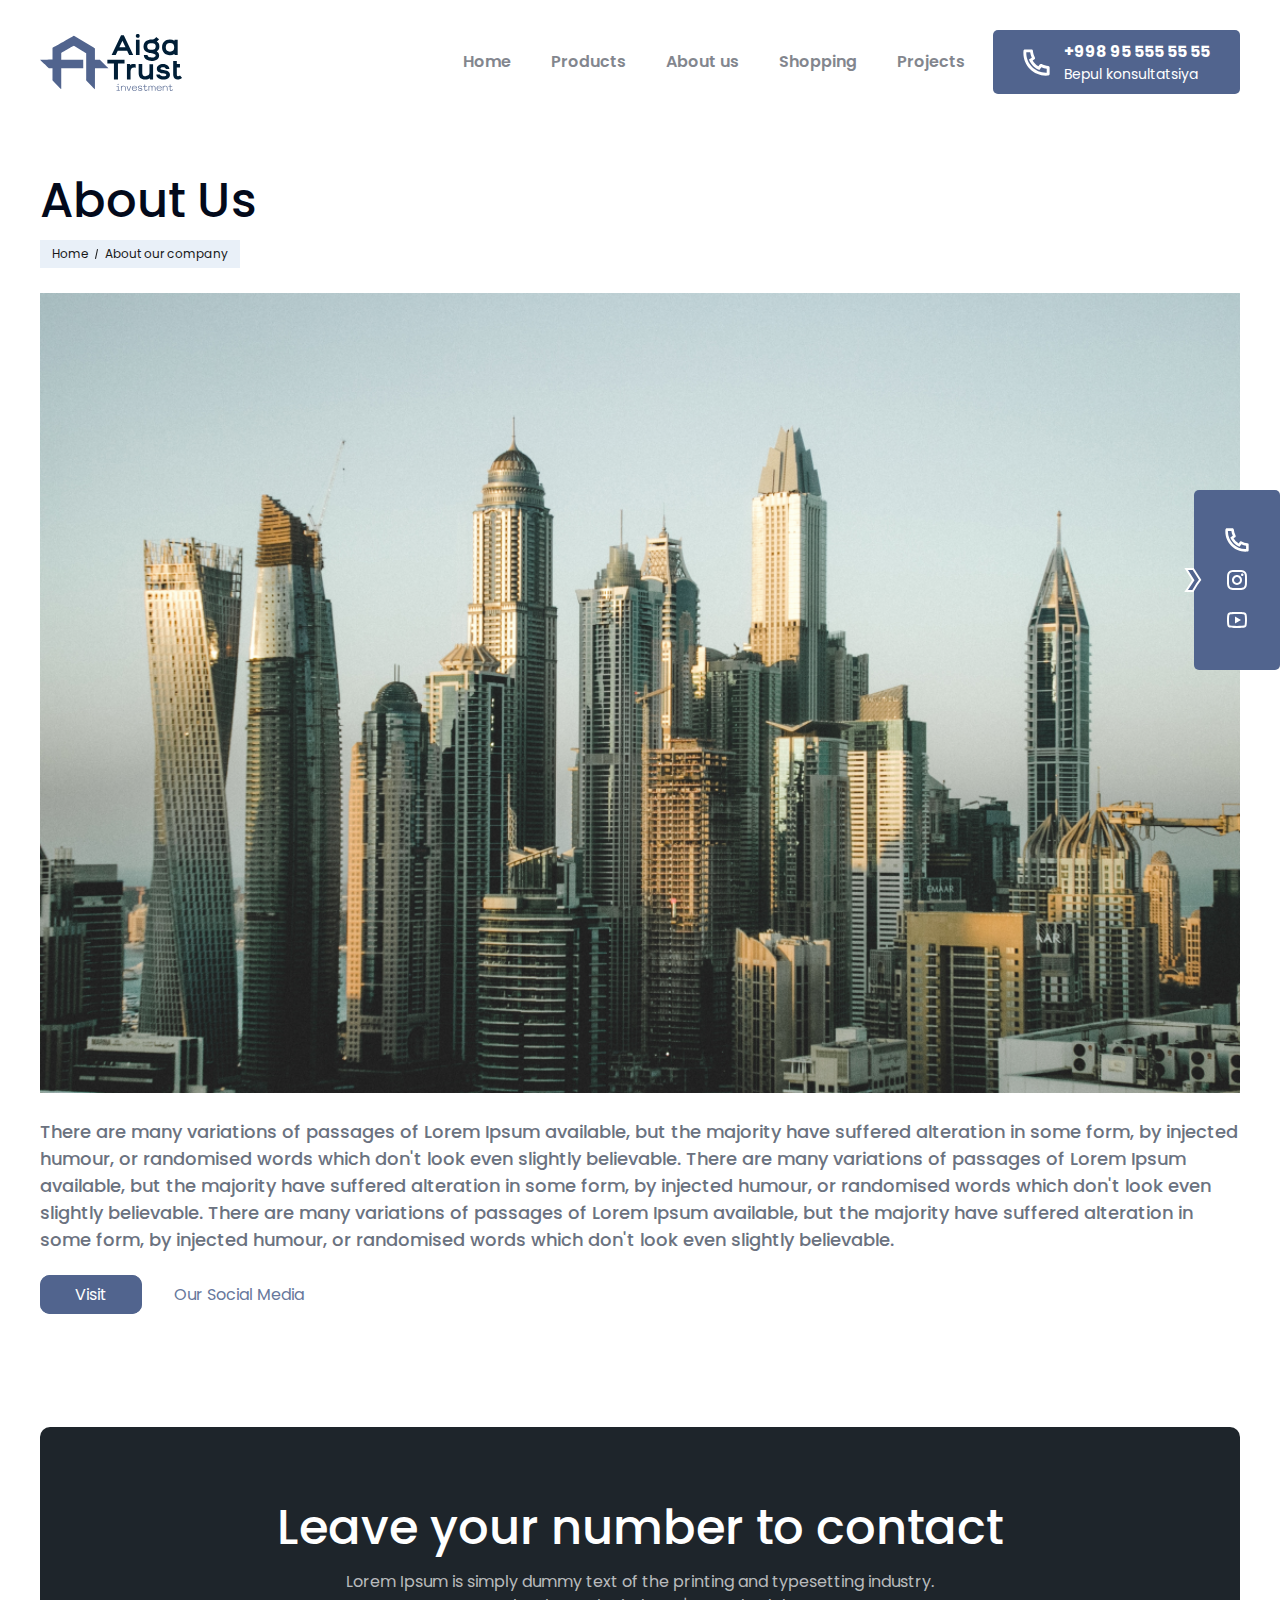
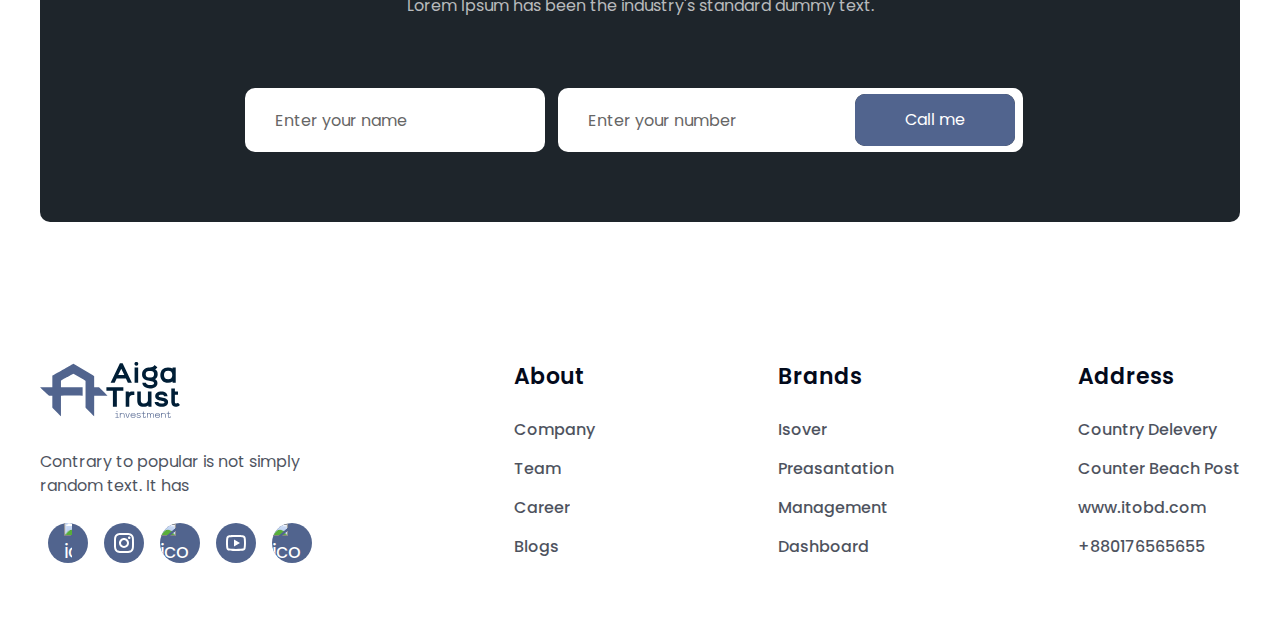
==== about.html @ db8c347b "Added" ====
<!DOCTYPE html>
<html lang="en">

<head>
    <meta charset="UTF-8">
    <meta http-equiv="X-UA-Compatible" content="IE=edge" />
    <meta name="viewport" content="width=device-width, initial-scale=1.0" />
    <title>Aiga Trust</title>

    <link rel="stylesheet" href="../assets/css/uikit.min.css" />
    <link rel="stylesheet" href="../assets/css/tailwind.css" />
    <link rel="stylesheet" href="../assets/css/custom.css">
    <link rel="icon" href="../assets/logo.svg">
    <link href="https://unpkg.com/aos@2.3.1/dist/aos.css" rel="stylesheet">
    <script src="https://cdn.tailwindcss.com"></script>


</head>

<body>

    <div class="bg-[#51648E] fixed right-0 top-[490px] rounded-[5px] z-[3] uk-visible@m">
        <div class="px-[15px] py-[30px] relative flex flex-col items-center justify-center group">
            <img src="../assets/images/icons/direction-right-arrow.svg"
                class="absolute left-[-10px] top-1/2 -translate-y-1/2 group-hover:left-0 duration-300" alt="">
            <a href="#modal-center"  class="icon icon-collapse flex items-center justify-center" uk-toggle >
                <img width="24px" src="../assets/images/icons/phone.svg" alt="">
            </a>
            <a href="#" class="icon icon-collapse flex items-center justify-center">
                <img width="24px" src="../assets/images/icons/instagram.svg" alt="">
            </a>
            <a href="#" class="icon icon-collapse flex items-center justify-center">
                <img width="24px" src="../assets/images/icons/youtube.svg" alt="">
            </a>
        </div>
    </div>

    <div id="modal-center" class="uk-flex-top " uk-modal>
        <div class="uk-modal-dialog uk-modal-body uk-margin-auto-vertical rounded p-[80px]">
    
            <button class="uk-modal-close-default" type="button" uk-close></button>
            <div class="flex flex-col items-center w-full">
             <h3 class="text-[#333333] text-[24px] font-[700]">Raqamingizni qoldiring!</h3>
             <form>
                <input class="uk-input w-full rounded my-6 outline-[#51648E] uk-form-width-medium  h-[55px]" type="text" placeholder="Enter your name">
                <input class="uk-input w-full rounded my-6 outline-[#51648E] uk-form-width-medium h-[55px]" type="number" placeholder="+998 99 500 00 00">
                <button class="uk-button uk-button-default w-full bg-[#51648E] text-[#fff] rounded py-2 text-[22px]">OK</button>
            </form>       
            </div>
        </div>
    </div>

    <div id="header"
        uk-sticky="show-on-up: true; animation: uk-animation-slide-top; sel-target: .header; cls-active: uk-navbar-sticky bg-[#fff] border-b-2 border-[#51648E] border-opacity-[0.22]; cls-inactive: uk-navbar-transparent z-[9]; top: 200;"
        class="navbar uk-sticky">
        <header class="header absolute top-0 left-0 w-full uk-navbar-transparent z-[9]"
            uk-scrollspy="target: .animLeft; cls: uk-animation-slide-left; delay: 100; repeat: true">

            <div class="uk-container">
                <nav class="uk-flex uk-flex-between uk-flex-middle py-[30px]">
                    <div class="uk-navbar-left uk-padding-remove-left flex items-center space-x-[170px]">
                        <a href="index.html">
                            <img class="uk-animation-fade w-[100px] sm:w-auto" src="../assets/images/icons/logo.svg"
                                alt="Logo">
                        </a>
                    </div>

                    <div class="uk-navbar-right">
                        <div class="uk-visible@l uk-margin-remove-top flex items-center space-x-[28px]">
                            <ul class="uk-flex-middle uk-grid list" uk-grid>
                                <li class="animLeft">
                                    <a href="index.html" class="">
                                        Home
                                    </a>
                                </li>
                                <li class="animLeft">
                                    <a href="product.html" class="">
                                        Products
                                    </a>
                                </li>
                                <li class="animLeft">
                                    <a href="about.html" class="">
                                        About us
                                    </a>
                                </li>
                                <li class="animLeft">
                                    <a href="shopping.html" class="">
                                        Shopping
                                    </a>
                                </li>
                                <li class="animLeft">
                                    <a href="brands.html" class="">
                                        Projects
                                    </a>
                                </li>
                            </ul>
                            <div class="inline-block text-[#fff]"
                                uk-scrollspy="cls: uk-animation-slide-right; delay: 100; repeat: true">
                                <a href="tel:+998955555555"
                                    class="bg-[#51648E] rounded-[5px] py-[10px] px-[30px] animBtnTop text-[#fff]">
                                    <div class="flex items-center relative z-[3] space-x-[14px]">
                                        <img src="../assets/images/icons/phone.svg" alt="phone">
                                        <div class="flex flex-col">
                                            <span class="font-[700]">+998 95 555 55 55
                                            </span>
                                            <span class="text-sm">Bepul konsultatsiya </span>
                                        </div>
                                    </div>
                                </a>
                            </div>
                        </div>

                        <div class="uk-hidden@l">
                            <div class="text-[#1d1d1b]">
                                <a href="javascript:void(0);" uk-toggle="target: #offcanvas-flip"
                                    class="text-[#1d1d1b] hover-link" aria-expanded="false">
                                    <ul class="uk-flex uk-flex-column space-y-[3px] items-end">
                                        <li>
                                            <hr class="border-none w-[30px] h-[3px] bg-[#030A1B] rounded-[6px]">
                                        </li>
                                        <li>
                                            <hr class="border-none w-[28px] h-[3px] bg-[#030A1B] rounded-[6px]">
                                        </li>
                                        <li>
                                            <hr class="border-none w-[24px] h-[3px] bg-[#030A1B] rounded-[6px]">
                                        </li>
                                    </ul>
                                </a>
                            </div>

                            <div id="offcanvas-flip" uk-offcanvas="flip: true; overlay: true" class="uk-offcanvas">
                                <div class="uk-offcanvas-bar mobile-navbar">
                                    <div class="uk-flex uk-flex-right">
                                        <button class="uk-offcanvas-close uk-icon uk-close" type="button" uk-close="">
                                            <svg xmlns="http://www.w3.org/2000/svg" viewBox="0 0 24 24" width="24"
                                                height="24">
                                                <path fill="none" d="M0 0h24v24H0z"></path>
                                                <path
                                                    d="M12 10.586l4.95-4.95 1.414 1.414-4.95 4.95 4.95 4.95-1.414 1.414-4.95-4.95-4.95 4.95-1.414-1.414 4.95-4.95-4.95-4.95L7.05 5.636z">
                                                </path>
                                            </svg>
                                            <svg width="14" height="14" viewBox="0 0 14 14"
                                                xmlns="http://www.w3.org/2000/svg">
                                                <line fill="none" stroke="#000" stroke-width="1.1" x1="1" y1="1" x2="13"
                                                    y2="13"></line>
                                                <line fill="none" stroke="#000" stroke-width="1.1" x1="13" y1="1" x2="1"
                                                    y2="13"></line>
                                            </svg></button>
                                    </div>

                                    <ul class="mt-[50px] items-end uk-flex-column uk-grid-small uk-text-uppercase uk-child-width-1-1 uk-grid uk-grid-stack"
                                        uk-grid=""
                                        uk-scrollspy="target: .animBottom; cls: uk-animation-slide-top-small; delay: 100; repeat: true">
                                        <li class="uk-flex uk-flex-right">
                                            <a href="index.html" class="font-500 animBottom"
                                                style="visibility: hidden;">
                                                Home
                                            </a>
                                        </li>
                                        <div>
                                            <hr class="border-none w-full h-[1px] bg-[#fff] bg-opacity-[0.06]">
                                        </div>
                                        <li class="uk-flex uk-flex-right">
                                            <a href="product.html" class="font-500 animBottom" style="visibility: hidden;">
                                                Products
                                            </a>
                                        </li>
                                        <div>
                                            <hr class="border-none w-full h-[1px] bg-[#fff] bg-opacity-[0.06]">
                                        </div>
                                        <li class="uk-flex uk-flex-right">
                                            <a href="about.html" class="font-500 animBottom" style="visibility: hidden;">
                                                About us
                                            </a>
                                        </li>
                                        <div>
                                            <hr class="border-none w-full h-[1px] bg-[#fff] bg-opacity-[0.06]">
                                        </div>
                                        <li class="uk-flex uk-flex-right">
                                            <a href="shopping.html" class="font-500 animBottom" style="visibility: hidden;">
                                                Shpping
                                            </a>
                                        </li>
                                        <div>
                                            <hr class="border-none w-full h-[1px] bg-[#fff] bg-opacity-[0.06]">
                                        </div>
                                        <li class="uk-flex uk-flex-right">
                                            <a href="brands.html" class="font-500 animBottom" style="visibility: hidden;">
                                                Projects
                                            </a>
                                        </li>
                                        <div>
                                            <hr class="border-none w-full h-[1px] bg-[#fff] bg-opacity-[0.06]">
                                        </div>
                                        <li class="uk-flex uk-flex-right">
                                            <a href="tel:+998955555555" class="font-500 animBottom"
                                                style="visibility: hidden;">
                                                +998 95 555 55 55
                                            </a>
                                        </li>
                                    </ul>
                                </div>
                            </div>
                        </div>
                    </div>
                </nav>
            </div>
        </header>
    </div>

    <main class="uk-section mt-[100px]">
        <div class="uk-container">
            <div class="flex items-center justify-between">
                <h2 class="title-2 main-color">About Us</h2>
            </div>
            <div class="text-[#181818] inline-flex items-center space-x-[8px] bg-[#E9F0F8] py-[5px] px-[12px] mt-[8px]">
                <a href="#" class="text-[#181818] text-[12px]">Home</a>
                <div class="w-[1px] h-[10px] bg-[#181818] rotate-[12deg]"></div>
                <a href="#" class="text-[#181818] text-[12px]">About our company</a>
            </div>  
            <div >
               <img class="my-[25px]" loading="lazy" data-aos="zoom-in" src="../assets/images/about/about-image.png" width="100%" alt="image">
            </div>
            <div class="my-5">
                <p class="font-[500] text-[14px] sm:text-[18px] text-[#6B7280]">
                    There are many variations of passages of Lorem Ipsum available, but the majority have suffered alteration in some form, by injected humour, or randomised words which don't look even slightly believable. There are many variations of passages of Lorem Ipsum available, but the majority have suffered alteration in some form, by injected humour, or randomised words which don't look even slightly believable. There are many variations of passages of Lorem Ipsum available, but the majority have suffered alteration in some form, by injected humour, or randomised words which don't look even slightly believable.
                </p>
            </div>
            <div class="flex space-x-[22px] items-center">
                <div class="text-[#fff]">
                    <a href="#" class="bg-[#51648E] glow-on-hover rounded-[8px] py-[8px] px-[35px]">
                        Visit
                    </a>
                </div>
                <a href="#" class="rounded bg-[#fff] border-0 p-[10px] text-[#67789C] hover:font-bold duration-300">
                    Our Social Media
                </a>
            </div>
        </div>
    </main>
 
    <section class="uk-section uk-padding-remove-top mt-[40px]">
        <div class="uk-container">
            <div class="bg-[#1E252B] rounded-[10px] flex flex-col items-center text-center py-[40px] sm:py-[70px] px-[22px] relative">
                <h2 class="title-2 text-[#fff]">Leave your number to contact</h2>
                <p class="text-[#fff] text-opacity-[0.7] mt-[10px] md:w-[600px]">Lorem Ipsum is simply dummy text of the printing and typesetting industry. Lorem Ipsum has been the industry's standard dummy text.</p>
                <form class="uk-margin-large-top flex flex-col lg:flex-row space-y-[13px] lg:space-y-0 lg:space-x-[13px] w-full sm:w-[70%] lg:w-auto relative z-[4]">
                    <div class="form-input-anim">
                        <input type="text" name="text" autocomplete="off" required class="w-full lg:w-[300px] py-[20px] px-[30px] rounded-[10px] focus:outline-none placeholder:text-[#535050] placeholder:text-opacity-[0.5] main-color">
                        <label for="text" class="label-name">
                            <span class="content-name">
                                Enter your name
                            </span>
                          </label>
                    </div>
                    <div class="relative">
                        <div class="form-input-anim">
                            <input type="text" name="text" autocomplete="off" required class="w-full lg:w-[465px] py-[20px] px-[30px] rounded-[10px] focus:outline-none placeholder:text-[#535050] placeholder:text-opacity-[0.5] main-color">
                            <label for="text" class="label-name">
                                <span class="content-name">
                                    Enter your number
                                </span>
                              </label>
                        </div>
                        <div class="uk-visible@s main-background absolute right-[8px] top-1/2 -translate-y-1/2 rounded-[10px] font-medium">
                            <button class="submit third py-[14px] px-[50px]">Call me</button>
                        </div>
                    </div>
                   <div class="inline-block">
                    <div class="uk-hidden@s main-background rounded-[10px] font-medium">
                        <button class="submit third py-[14px] px-[50px] w-full flex justify-center">Call me</button>
                    </div>
                   </div>
                </form>
                <img uk-scrollspy="cls: uk-animation-kenburns; repeat: true" class="absolute left-0 top-[20px]" src="../assets/images/icons/pattern.svg" alt="pattern" style="animation-direction: alternate; animation-iteration-count: infinite; animation-fill-mode: forwards;">
                <img uk-scrollspy="cls: uk-animation-kenburns; repeat: true" class="absolute right-[20px] bottom-0" src="../assets/images/icons/pattern-2.svg" alt="pattern" style="animation-direction: alternate; animation-iteration-count: infinite; animation-fill-mode: forwards;">
            </div>
        </div>
    </section>

    <footer class="uk-section">
        <div class="uk-container">
            <ul class="p-0 justify-between uk-grid-large" uk-grid>
                <li class="sm:w-[360px]">
                    <a href="index.html" class="inline-block">
                        <img class="w-[140px]" src="../assets/images/icons/logo.svg" alt="logo">
                    </a>
                    <p class="main-color-p sm:w-[300px] my-[25px]">
                        Contrary to popular  is not simply random text. It has 
                    </p>
                    <div class="flex items-center">
                        <a href="#" class="icon icon-collapse flex items-center justify-center bg-[#51648E] w-[40px] h-[40px] rounded-full">
                            <img width="8" src="../assets/images/icons/facebook.svg" alt="ico">
                        </a>
                        <a href="#" class="icon icon-collapse flex items-center justify-center bg-[#51648E] w-[40px] h-[40px] rounded-full">
                            <img src="../assets/images/icons/instagram.svg" alt="ico">
                        </a>
                        <a href="#" class="icon icon-collapse flex items-center justify-center bg-[#51648E] w-[40px] h-[40px] rounded-full">
                            <img src="../assets/images/icons/twitter.svg" alt="ico">
                        </a>
                        <a href="#" class="icon icon-collapse flex items-center justify-center bg-[#51648E] w-[40px] h-[40px] rounded-full">
                            <img src="../assets/images/icons/youtube.svg" alt="ico">
                        </a>
                        <a href="#" class="icon icon-collapse flex items-center justify-center bg-[#51648E] w-[40px] h-[40px] rounded-full">
                            <img src="../assets/images/icons/linkedin.svg" alt="ico">
                        </a>
                    </div>
                </li>
                <li class="flex flex-col space-y-[15px] text-[#030A1B]">
                    <h3 class="main-color font-[600] text-[22px] pb-[10px]">About</h3>
                    <a href="#" class="main-color-p font-medium line-animation">Company</a>
                    <a href="#" class="main-color-p font-medium line-animation">Team</a>
                    <a href="#" class="main-color-p font-medium line-animation">Career</a>
                    <a href="#" class="main-color-p font-medium line-animation">Blogs</a>
                </li>
                <li class="flex flex-col space-y-[15px] text-[#030A1B]">
                    <h3 class="main-color font-[600] text-[22px] pb-[10px]">Brands</h3>
                    <a href="#" class="main-color-p font-medium line-animation">Isover</a>
                    <a href="#" class="main-color-p font-medium line-animation">Preasantation</a>
                    <a href="#" class="main-color-p font-medium line-animation">Management</a>
                    <a href="#" class="main-color-p font-medium line-animation">Dashboard</a>
                </li>
                <li class="flex flex-col space-y-[15px] text-[#030A1B]">
                    <h3 class="main-color font-[600] text-[22px] pb-[10px]">Address</h3>
                    <a href="#" class="main-color-p font-medium line-animation">Country Delevery</a>
                    <a href="#" class="main-color-p font-medium line-animation">Counter Beach Post</a>
                    <a href="#" class="main-color-p font-medium line-animation">www.itobd.com</a>
                    <a href="#" class="main-color-p font-medium line-animation">+880176565655</a>
                </li>
            </ul>
        </div>  
    </footer>

    <script src="../assets/js/uikit-icons.min.js"></script>
    <script src="../assets/js/uikit.min.js"></script>
    <script src="https://unpkg.com/aos@2.3.1/dist/aos.js"></script>
    <script src="../assets/js/custom.js"></script>

</body>

</html>
---- assets/css/custom.css ----
*, *::after, *::before {
  list-style-type: none;
  -webkit-box-sizing: border-box;
          box-sizing: border-box;
  padding: 0;
  margin: 0;
}

body {
  font-family: 'Poppins', sans-serif;
}

a:hover {
  color: inherit;
  text-decoration: none;
}

h1, h2, h3, h4, h5, h6 {
  font-family: 'Poppins', sans-serif;
}

.navbar .list a {
  color: #4F545F;
  opacity: 0.7;
  font-weight: 600;
}

.navbar .list a:hover {
  color: #51648E;
  opacity: 1;
  -webkit-transition: all .3s;
  transition: all .3s;
}

.uk-offcanvas-flip .uk-open > .uk-offcanvas-bar {
  background-color: #030A1B;
  width: 350px;
}

.uk-offcanvas-flip .uk-open > .uk-offcanvas-bar .uk-link, .uk-offcanvas-flip .uk-open > .uk-offcanvas-bar a {
  color: #fff !important;
  text-transform: none !important;
  font-size: 18px !important;
}

.navbar .uk-offcanvas-close {
  position: static;
}

.navbar .uk-offcanvas-close svg {
  fill: #fff;
  position: static;
}

.navbar .uk-offcanvas-close svg:nth-child(2) {
  display: none;
}

.main-section .title {
  color: #030A1B;
}

@media (max-width: 1280px) {
  .main-section {
    padding-right: 40px;
    padding-left: 40px;
  }
}

@media (max-width: 640px) {
  .uk-container {
    padding-right: 22px;
    padding-left: 22px;
  }
  .main-section {
    padding-right: 22px;
    padding-left: 22px;
  }
  .uk-offcanvas-flip .uk-open > .uk-offcanvas-bar {
    width: 95%;
  }
}

.lds-ring {
  display: inline-block;
  position: relative;
  width: 80px;
  height: 80px;
}

.lds-ring div {
  -webkit-box-sizing: border-box;
          box-sizing: border-box;
  display: block;
  position: absolute;
  width: 64px;
  height: 64px;
  margin: 8px;
  border: 8px solid #fff;
  border-radius: 50%;
  -webkit-animation: lds-ring 1.2s cubic-bezier(0.5, 0, 0.5, 1) infinite;
          animation: lds-ring 1.2s cubic-bezier(0.5, 0, 0.5, 1) infinite;
  border-color: #fff transparent transparent transparent;
}

.lds-ring div:nth-child(1) {
  -webkit-animation-delay: -0.45s;
          animation-delay: -0.45s;
}

.lds-ring div:nth-child(2) {
  -webkit-animation-delay: -0.3s;
          animation-delay: -0.3s;
}

.lds-ring div:nth-child(3) {
  -webkit-animation-delay: -0.15s;
          animation-delay: -0.15s;
}

@-webkit-keyframes lds-ring {
  0% {
    -webkit-transform: rotate(0deg);
            transform: rotate(0deg);
  }
  100% {
    -webkit-transform: rotate(360deg);
            transform: rotate(360deg);
  }
}

@keyframes lds-ring {
  0% {
    -webkit-transform: rotate(0deg);
            transform: rotate(0deg);
  }
  100% {
    -webkit-transform: rotate(360deg);
            transform: rotate(360deg);
  }
}

.animBtnTop {
  display: block;
  position: relative;
  overflow: hidden;
  background: #51648E;
  -webkit-transition: all .15s;
  transition: all .15s;
}

.animBtnTop:before,
.animBtnTop:after {
  position: absolute;
  content: "";
  width: 100%;
  height: 100%;
  bottom: -100%;
  left: 0;
  background: rgba(40, 48, 54, 0.6);
  -webkit-backdrop-filter: blur(30px);
          backdrop-filter: blur(30px);
  z-index: 1;
  -webkit-transition: all .3s;
  transition: all .3s;
}

.animBtnTop:before {
  opacity: .5;
}

.animBtnTop:after {
  -webkit-transition-delay: .15s;
          transition-delay: .15s;
}

.animBtnTop:hover {
  color: #fff !important;
  background-color: #51648E;
}

.animBtnTop:hover:before,
.animBtnTop:hover:after {
  bottom: 0;
}

.hover-card {
  cursor: pointer;
  -webkit-transition: all 0.3s;
  transition: all 0.3s;
}

.hover-card:hover {
  background: rgba(40, 48, 54, 0.6);
  -webkit-backdrop-filter: blur(50px);
          backdrop-filter: blur(50px);
}

@media (max-width: 640px) {
  .hover-card {
    background: rgba(40, 48, 54, 0.6);
    -webkit-backdrop-filter: blur(50px);
            backdrop-filter: blur(50px);
  }
}

.glow-on-hover {
  border: none;
  outline: none;
  color: #fff;
  cursor: pointer;
  position: relative;
  z-index: 0;
  border-radius: 10px;
}

.glow-on-hover:before {
  content: '';
  background: linear-gradient(45deg, #ff0000, #ff7300, #fffb00, #48ff00, #00ffd5, #002bff, #7a00ff, #ff00c8, #ff0000);
  position: absolute;
  top: -2px;
  left: -2px;
  background-size: 400%;
  z-index: -1;
  -webkit-filter: blur(5px);
          filter: blur(5px);
  width: calc(100% + 4px);
  height: calc(100% + 4px);
  -webkit-animation: glowing 20s linear infinite;
          animation: glowing 20s linear infinite;
  opacity: 0;
  -webkit-transition: opacity .3s ease-in-out;
  transition: opacity .3s ease-in-out;
  border-radius: 10px;
}

.glow-on-hover:active {
  color: #000;
}

.glow-on-hover:active:after {
  background: transparent;
}

.glow-on-hover:hover:before {
  opacity: 1;
}

.glow-on-hover:after {
  z-index: -1;
  content: '';
  position: absolute;
  width: 100%;
  height: 100%;
  background: #51648E;
  left: 0;
  top: 0;
  border-radius: 10px;
}

@-webkit-keyframes glowing {
  0% {
    background-position: 0 0;
  }
  50% {
    background-position: 400% 0;
  }
  100% {
    background-position: 0 0;
  }
}

@keyframes glowing {
  0% {
    background-position: 0 0;
  }
  50% {
    background-position: 400% 0;
  }
  100% {
    background-position: 0 0;
  }
}

.icon {
  cursor: pointer;
  position: relative;
  display: inline-block;
  width: 40px;
  height: 40px;
  margin-left: 8px;
  margin-right: 8px;
  border-radius: 20px;
  display: -webkit-box;
  display: -ms-flexbox;
  display: flex;
  overflow: hidden;
}

.icon::before, .icon::after {
  content: '';
  position: absolute;
  top: 0;
  left: 0;
  height: 100%;
  width: 100%;
  -webkit-transition: all 0.25s ease;
  transition: all 0.25s ease;
  border-radius: 20px;
}

.icon img {
  position: relative;
  color: #FFFFFF;
  font-size: 20px;
  -webkit-transition: all 0.25s ease;
  transition: all 0.25s ease;
  z-index: 3;
}

.icon-collapse::before {
  border-radius: 0;
}

.icon-collapse:hover::before {
  -webkit-box-shadow: inset 0 20px 0 0 #030A1B, inset 0 -20px 0 0 #030A1B;
          box-shadow: inset 0 20px 0 0 #030A1B, inset 0 -20px 0 0 #030A1B;
}

.line-animation {
  position: relative;
  width: auto;
  display: inline-block;
}

.line-animation::after {
  content: '';
  position: absolute;
  width: 0;
  height: 2px;
  background-color: #030A1B;
  bottom: -7px;
  left: 0;
  border-radius: 10px;
}

.line-animation:hover {
  color: #030A1B !important;
}

.line-animation:hover::after {
  content: '';
  position: absolute;
  width: 100%;
  height: 2px;
  background-color: #030A1B !important;
  bottom: -7px;
  left: 0%;
  border-radius: 10px;
  -webkit-transition: width 0.3s;
  transition: width 0.3s;
}

.container {
  width: 400px;
  height: 400px;
  position: absolute;
  left: 50%;
  top: 50%;
  -webkit-transform: translate(-50%, -50%);
          transform: translate(-50%, -50%);
  display: -webkit-box;
  display: -ms-flexbox;
  display: flex;
  -webkit-box-pack: center;
      -ms-flex-pack: center;
          justify-content: center;
  -webkit-box-align: center;
      -ms-flex-align: center;
          align-items: center;
}

.center {
  width: 180px;
  height: 60px;
  position: absolute;
}

.btn {
  width: 180px;
  height: 60px;
  cursor: pointer;
  background: transparent;
  border: 1px solid #91C9FF;
  outline: none;
  -webkit-transition: 1s ease-in-out;
  transition: 1s ease-in-out;
}

svg {
  position: absolute;
  left: 0;
  top: 0;
  fill: none;
  stroke: #fff;
  stroke-dasharray: 150 480;
  stroke-dashoffset: 150;
  -webkit-transition: 1s ease-in-out;
  transition: 1s ease-in-out;
}

.btn:hover {
  -webkit-transition: 1s ease-in-out;
  transition: 1s ease-in-out;
  background: #4F95DA;
}

.btn:hover svg {
  stroke-dashoffset: -480;
}

.btn span {
  color: white;
  font-size: 18px;
  font-weight: 100;
}

.submit {
  -webkit-box-sizing: border-box;
          box-sizing: border-box;
  display: -webkit-box;
  display: -ms-flexbox;
  display: flex;
}

.submit:hover, .submit:focus {
  color: #fff;
  outline: 0;
}

.third {
  border-radius: 10px;
  color: #fff;
  -webkit-box-shadow: 0 0 40px 40px #51648E inset, 0 0 0 0 #51648E;
          box-shadow: 0 0 40px 40px #51648E inset, 0 0 0 0 #51648E;
  -webkit-transition: all 150ms ease-in-out;
  transition: all 150ms ease-in-out;
}

.third:hover {
  -webkit-box-shadow: 0 0 10px 0 #51648E inset, 0 0 10px 4px #51648E;
          box-shadow: 0 0 10px 0 #51648E inset, 0 0 10px 4px #51648E;
}

.form-input-anim {
  position: relative;
  overflow: hidden;
}

.form-input-anim label {
  position: absolute;
  left: 30px;
  width: 100%;
  top: -14px;
  height: 100%;
  pointer-events: none;
}

.form-input-anim .content-name {
  position: absolute;
  bottom: 0px;
  left: 0px;
  padding-bottom: 5px;
  -webkit-transition: all 0.3s ease;
  transition: all 0.3s ease;
}

.form-input-anim input:focus + .label-name .content-name,
.form-input-anim input:valid + .label-name .content-name {
  -webkit-transform: translateY(-110%);
          transform: translateY(-110%);
  font-size: 12px;
  left: 0px;
}

.form-input-anim input:focus + .label-name::after,
.form-input-anim .form input:valid + .label-name::after {
  -webkit-transform: translateX(0%);
          transform: translateX(0%);
}

html {
  scroll-behavior: smooth;
}

html::-webkit-scrollbar {
  width: 10px;
  height: 7px;
  margin-right: 2px;
}

html::-webkit-scrollbar-thumb {
  background: linear-gradient(60deg, rgba(12, 29, 50, 0.32) 43%, rgba(12, 29, 50, 0.42) 49%);
  border-radius: 10px;
}

html::-webkit-scrollbar-thumb:hover {
  background: linear-gradient(13deg, #0c1d32 14%, #0c1d32 64%);
}

html::-webkit-scrollbar-track {
  background: rgba(245, 245, 245, 0.88);
  border-radius: 10px;
  -webkit-box-shadow: inset 0px 0px 0px rgba(245, 245, 245, 0.88);
  box-shadow: inset 0px 0px 0px rgba(245, 245, 245, 0.88);
}

@font-face {
  font-family: 'Poppins';
  src: url("../fonts/Poppins-Medium.woff2") format("woff2"), url("../fonts/Poppins-Medium.woff") format("woff");
  font-weight: 500;
  font-style: normal;
  font-display: swap;
}

@font-face {
  font-family: 'Poppins';
  src: url("../fonts/Poppins-SemiBold.woff2") format("woff2"), url("../fonts/Poppins-SemiBold.woff") format("woff");
  font-weight: 600;
  font-style: normal;
  font-display: swap;
}

@font-face {
  font-family: 'Poppins';
  src: url("../fonts/Poppins-Regular.woff2") format("woff2"), url("../fonts/Poppins-Regular.woff") format("woff");
  font-weight: normal;
  font-style: normal;
  font-display: swap;
}

@font-face {
  font-family: 'Poppins';
  src: url("../fonts/Poppins-Bold.woff2") format("woff2"), url("../fonts/Poppins-Bold.woff") format("woff");
  font-weight: bold;
  font-style: normal;
  font-display: swap;
}
/*# sourceMappingURL=custom.css.map */
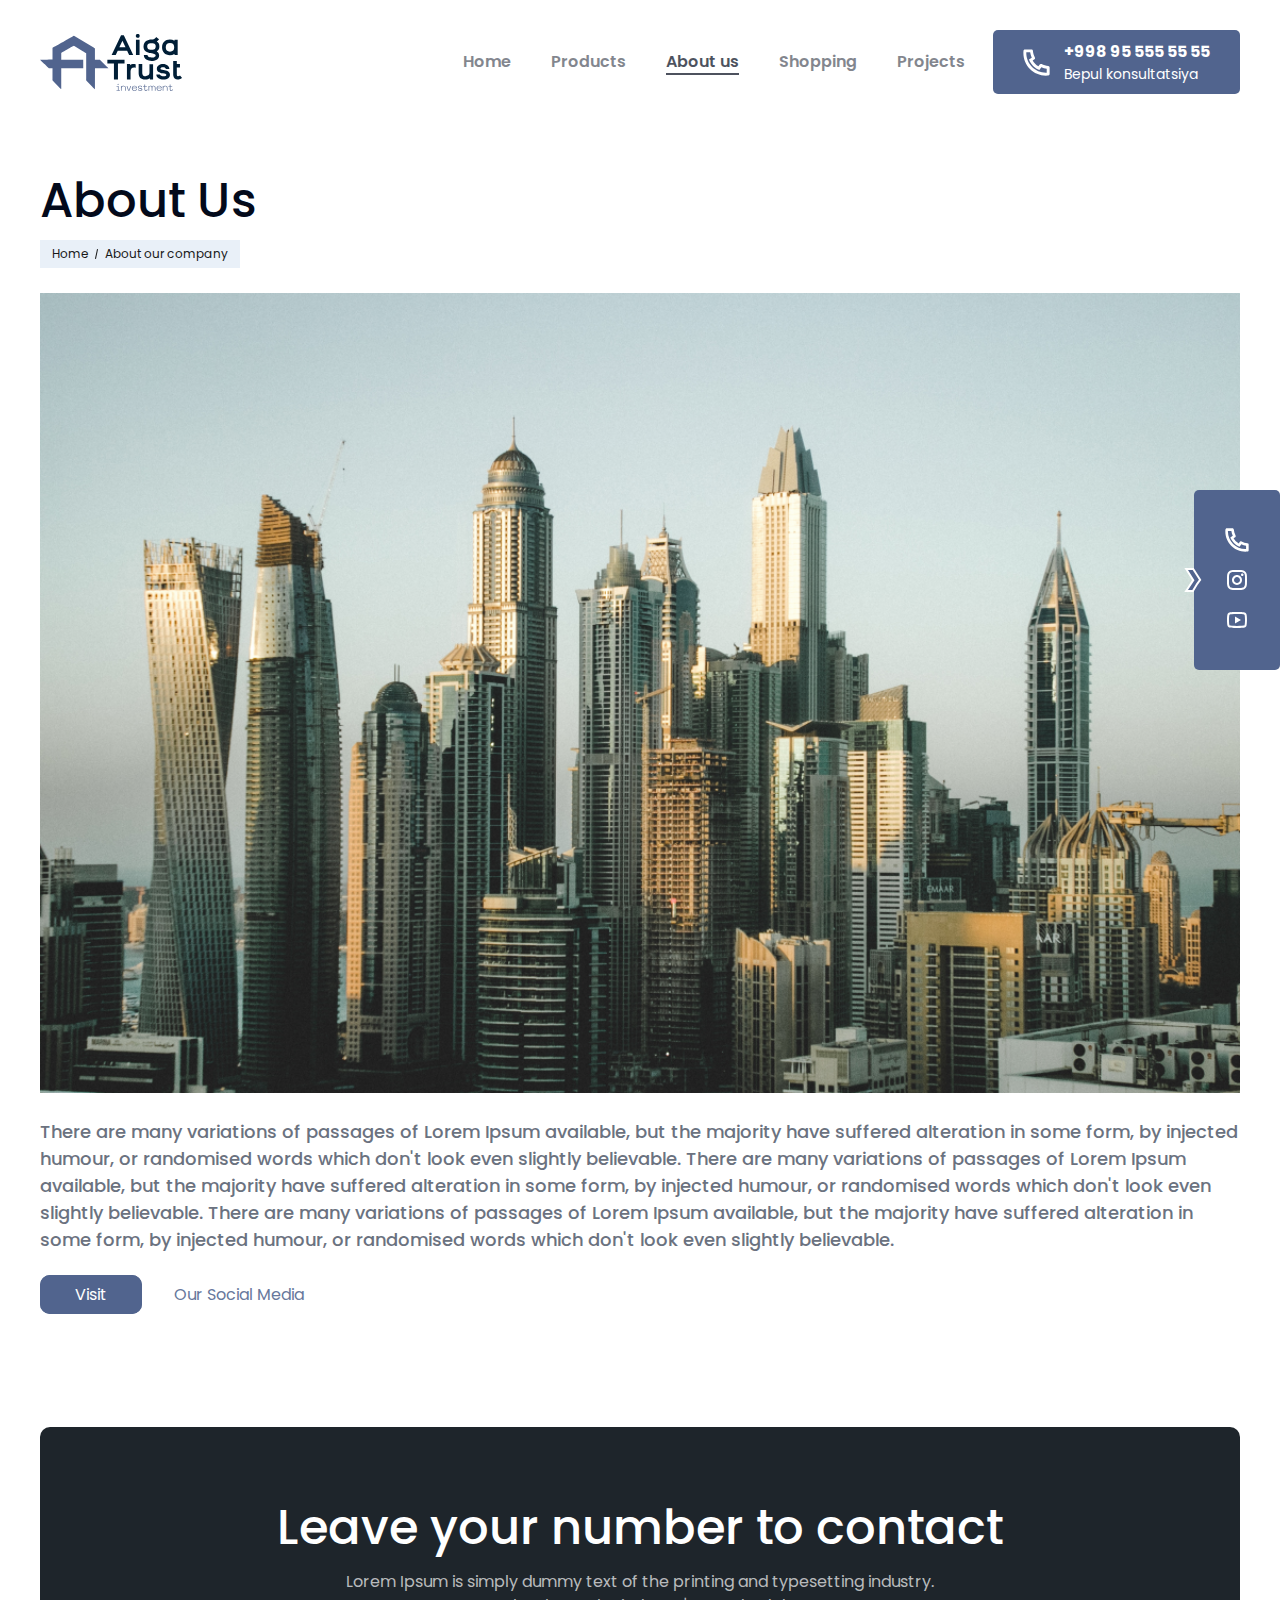
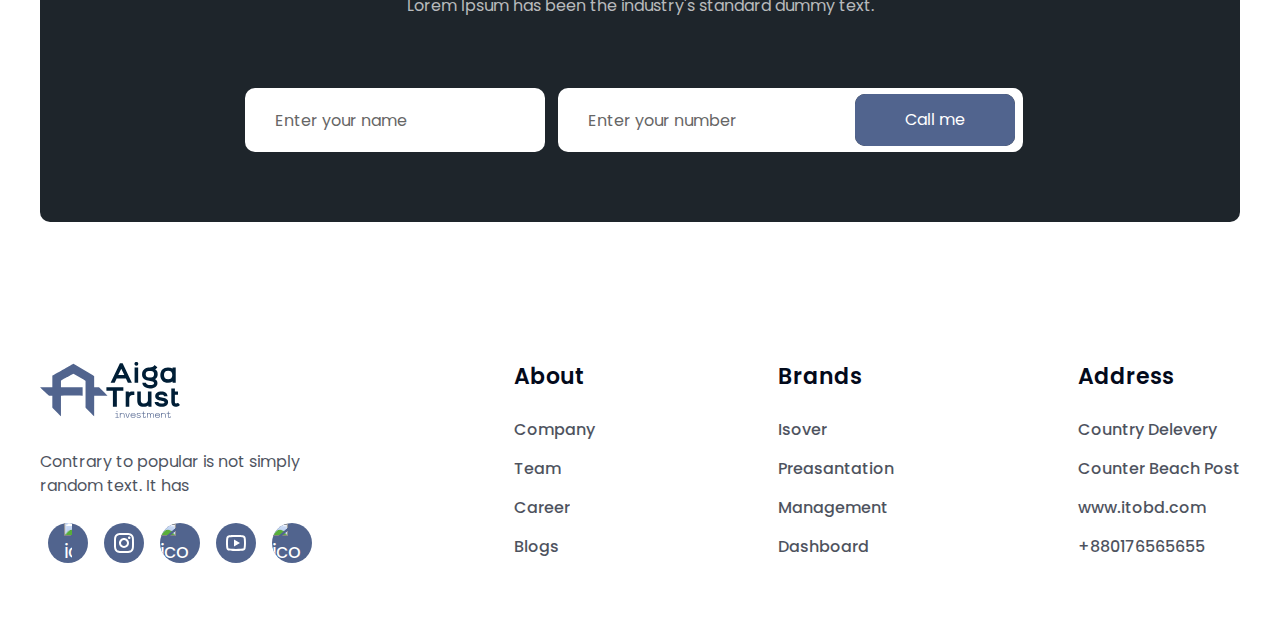
==== commit 2a49ceeb: "Added" ====
--- a/about.html
+++ b/about.html
@@ -69,27 +69,27 @@
                         <div class="uk-visible@l uk-margin-remove-top flex items-center space-x-[28px]">
                             <ul class="uk-flex-middle uk-grid list" uk-grid>
                                 <li class="animLeft">
-                                    <a href="index.html" class="">
+                                    <a href="index.html" class="nav-link">
                                         Home
                                     </a>
                                 </li>
                                 <li class="animLeft">
-                                    <a href="product.html" class="">
+                                    <a href="product.html" class="nav-link">
                                         Products
                                     </a>
                                 </li>
                                 <li class="animLeft">
-                                    <a href="about.html" class="">
+                                    <a href="about.html" class="nav-link">
                                         About us
                                     </a>
                                 </li>
                                 <li class="animLeft">
-                                    <a href="shopping.html" class="">
+                                    <a href="shopping.html" class="nav-link">
                                         Shopping
                                     </a>
                                 </li>
                                 <li class="animLeft">
-                                    <a href="brands.html" class="">
+                                    <a href="brands.html" class="nav-link">
                                         Projects
                                     </a>
                                 </li>
@@ -130,7 +130,7 @@
 
                             <div id="offcanvas-flip" uk-offcanvas="flip: true; overlay: true" class="uk-offcanvas">
                                 <div class="uk-offcanvas-bar mobile-navbar">
-                                    <div class="uk-flex uk-flex-right">
+                                    <div class="flex justify-end">
                                         <button class="uk-offcanvas-close uk-icon uk-close" type="button" uk-close="">
                                             <svg xmlns="http://www.w3.org/2000/svg" viewBox="0 0 24 24" width="24"
                                                 height="24">
@@ -145,10 +145,11 @@
                                                     y2="13"></line>
                                                 <line fill="none" stroke="#000" stroke-width="1.1" x1="13" y1="1" x2="1"
                                                     y2="13"></line>
-                                            </svg></button>
+                                            </svg>
+                                        </button>
                                     </div>
 
-                                    <ul class="mt-[50px] items-end uk-flex-column uk-grid-small uk-text-uppercase uk-child-width-1-1 uk-grid uk-grid-stack"
+                                    <ul class="mt-[30px] items-end uk-flex-column uk-grid-small uk-text-uppercase uk-child-width-1-1 uk-grid uk-grid-stack"
                                         uk-grid=""
                                         uk-scrollspy="target: .animBottom; cls: uk-animation-slide-top-small; delay: 100; repeat: true">
                                         <li class="uk-flex uk-flex-right">
@@ -178,7 +179,7 @@
                                         </div>
                                         <li class="uk-flex uk-flex-right">
                                             <a href="shopping.html" class="font-500 animBottom" style="visibility: hidden;">
-                                                Shpping
+                                                Shopping
                                             </a>
                                         </li>
                                         <div>
--- a/assets/css/custom.css
+++ b/assets/css/custom.css
@@ -15,6 +15,11 @@
   text-decoration: none;
 }
 
+.nav-link.active {
+  color: #030A1B !important;
+  border-bottom: 2px solid #030A1B;
+}
+
 h1, h2, h3, h4, h5, h6 {
   font-family: 'Poppins', sans-serif;
 }
@@ -77,7 +82,7 @@
     padding-left: 22px;
   }
   .uk-offcanvas-flip .uk-open > .uk-offcanvas-bar {
-    width: 95%;
+    width: 85%;
   }
 }
 
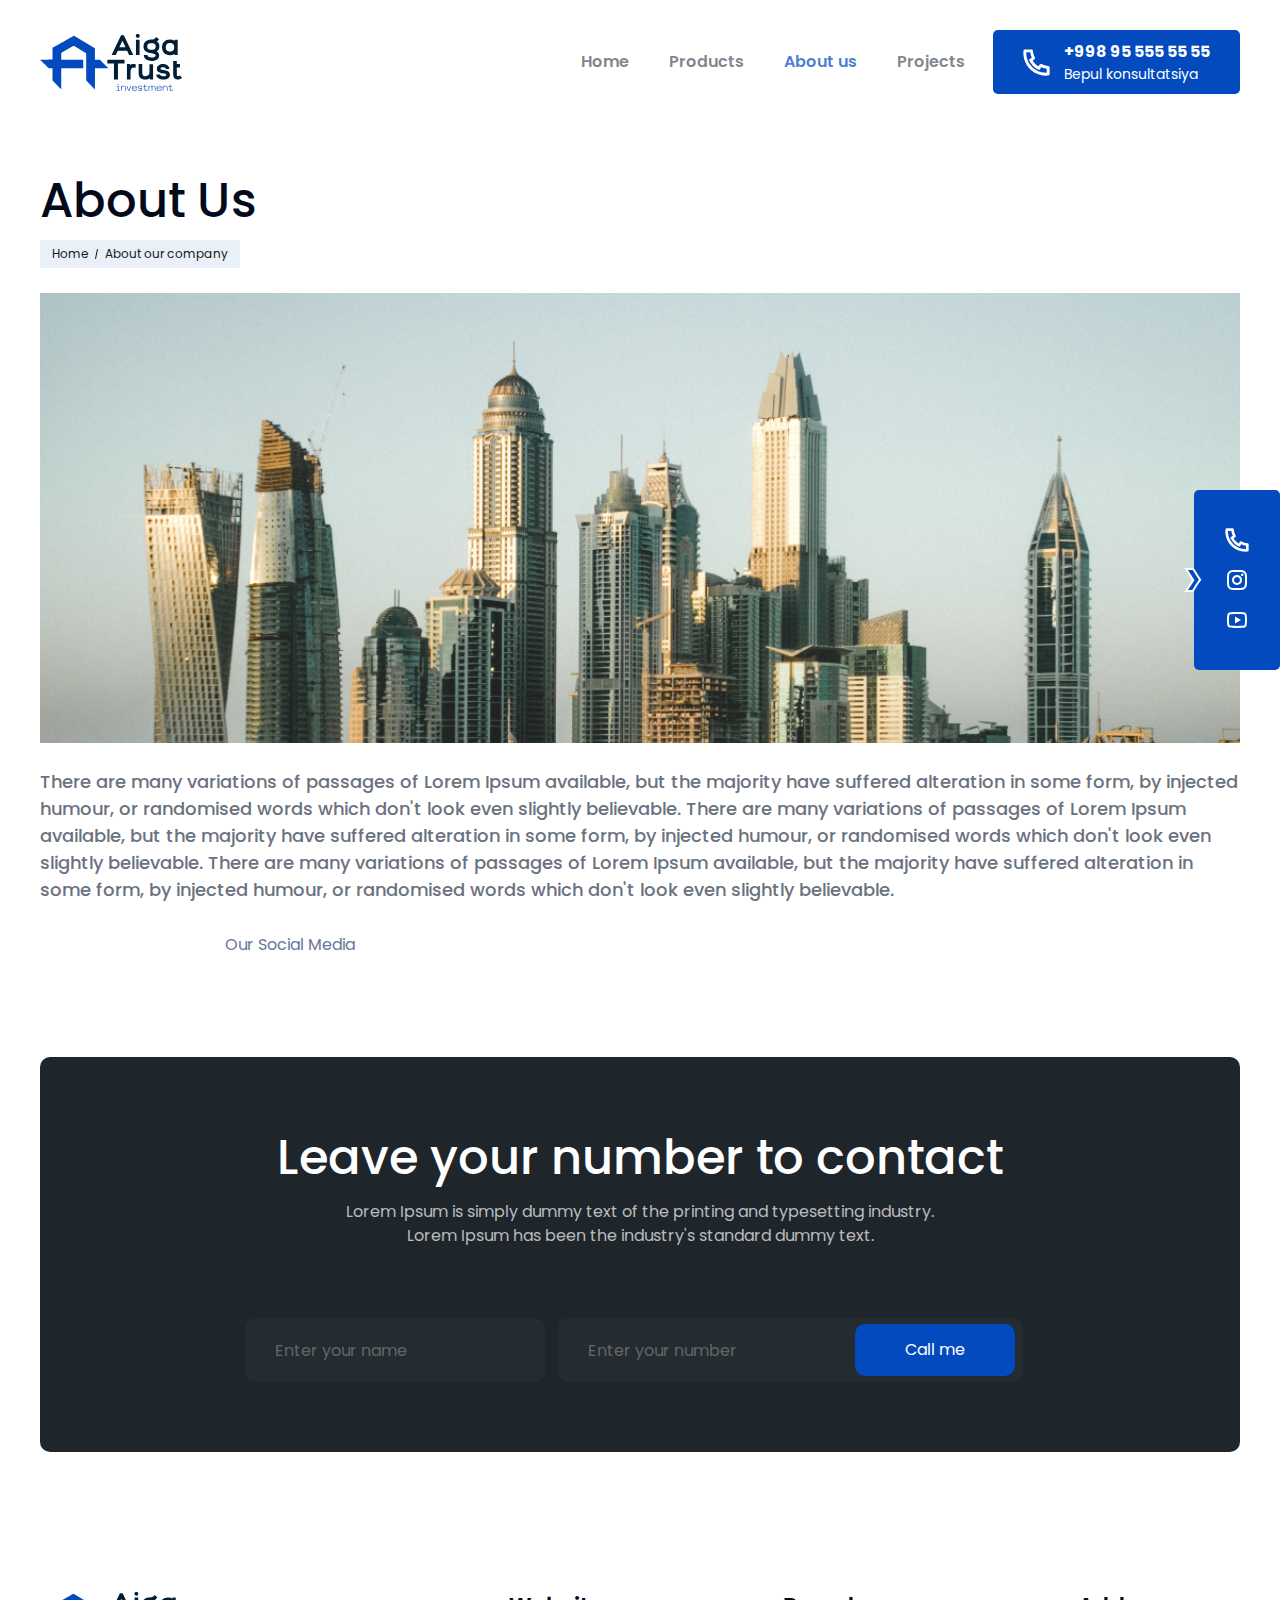
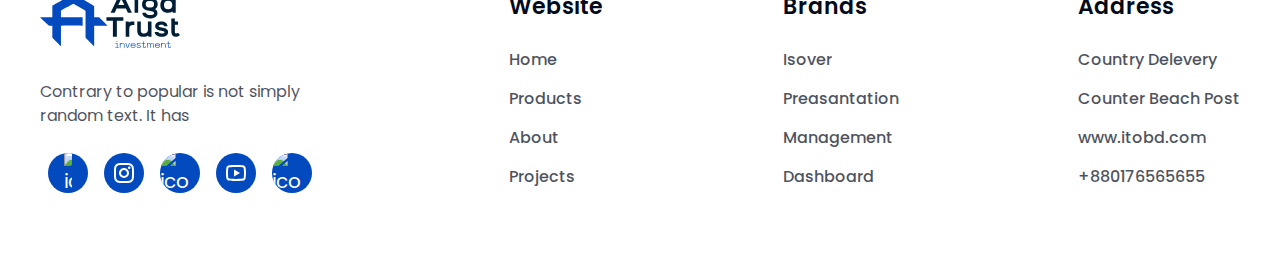
==== commit 82649ffc: "added" ====
--- a/about.html
+++ b/about.html
@@ -2,341 +2,328 @@
 <html lang="en">
 
 <head>
-    <meta charset="UTF-8">
-    <meta http-equiv="X-UA-Compatible" content="IE=edge" />
-    <meta name="viewport" content="width=device-width, initial-scale=1.0" />
-    <title>Aiga Trust</title>
-
-    <link rel="stylesheet" href="../assets/css/uikit.min.css" />
-    <link rel="stylesheet" href="../assets/css/tailwind.css" />
-    <link rel="stylesheet" href="../assets/css/custom.css">
-    <link rel="icon" href="../assets/logo.svg">
-    <link href="https://unpkg.com/aos@2.3.1/dist/aos.css" rel="stylesheet">
-    <script src="https://cdn.tailwindcss.com"></script>
-
-
+  <meta charset="UTF-8" />
+  <meta http-equiv="X-UA-Compatible" content="IE=edge" />
+  <meta name="viewport" content="width=device-width, initial-scale=1.0" />
+  <title>Aiga Trust</title>
+
+  <link rel="stylesheet" href="../assets/css/uikit.min.css" />
+  <link rel="stylesheet" href="../assets/css/tailwind.css" />
+  <link rel="stylesheet" href="../assets/css/custom.css" />
+  <link rel="icon" href="../assets/logo.svg" />
+  <link href="https://unpkg.com/aos@2.3.1/dist/aos.css" rel="stylesheet" />
+  <script src="https://cdn.tailwindcss.com"></script>
 </head>
 
 <body>
-
-    <div class="bg-[#51648E] fixed right-0 top-[490px] rounded-[5px] z-[3] uk-visible@m">
-        <div class="px-[15px] py-[30px] relative flex flex-col items-center justify-center group">
-            <img src="../assets/images/icons/direction-right-arrow.svg"
-                class="absolute left-[-10px] top-1/2 -translate-y-1/2 group-hover:left-0 duration-300" alt="">
-            <a href="#modal-center"  class="icon icon-collapse flex items-center justify-center" uk-toggle >
-                <img width="24px" src="../assets/images/icons/phone.svg" alt="">
-            </a>
-            <a href="#" class="icon icon-collapse flex items-center justify-center">
-                <img width="24px" src="../assets/images/icons/instagram.svg" alt="">
-            </a>
-            <a href="#" class="icon icon-collapse flex items-center justify-center">
-                <img width="24px" src="../assets/images/icons/youtube.svg" alt="">
-            </a>
+  <div class="bg-[#034ABE] fixed right-0 top-[490px] rounded-[5px] z-[3] uk-visible@m">
+    <div class="px-[15px] py-[30px] relative flex flex-col items-center justify-center group">
+      <img src="../assets/images/icons/direction-right-arrow.svg"
+        class="absolute left-[-10px] top-1/2 -translate-y-1/2 group-hover:left-0 duration-300" alt="" />
+      <a href="#modal-center" class="icon icon-collapse flex items-center justify-center" uk-toggle>
+        <img width="24px" src="../assets/images/icons/phone.svg" alt="" />
+      </a>
+      <a href="#" class="icon icon-collapse flex items-center justify-center">
+        <img width="24px" src="../assets/images/icons/instagram.svg" alt="" />
+      </a>
+      <a href="#" class="icon icon-collapse flex items-center justify-center">
+        <img width="24px" src="../assets/images/icons/youtube.svg" alt="" />
+      </a>
+    </div>
+  </div>
+
+  <div id="header"
+    uk-sticky="show-on-up: true; animation: uk-animation-slide-top; sel-target: .header; cls-active: uk-navbar-sticky bg-[#fff] border-b-2 border-[#034ABE] border-opacity-[0.22]; cls-inactive: uk-navbar-transparent z-[9]; top: 200;"
+    class="navbar uk-sticky">
+    <header class="header absolute top-0 left-0 w-full uk-navbar-transparent z-[9]"
+      uk-scrollspy="target: .animLeft; cls: uk-animation-slide-left; delay: 100; repeat: true">
+      <div class="uk-container">
+        <nav class="uk-flex uk-flex-between uk-flex-middle py-[30px]">
+          <div class="uk-navbar-left uk-padding-remove-left flex items-center space-x-[170px]">
+            <a href="index.html">
+              <img class="uk-animation-fade w-[100px] sm:w-auto" src="../assets/images/icons/logo.svg" alt="Logo" />
+            </a>
+          </div>
+
+          <div class="uk-navbar-right">
+            <div class="uk-visible@l uk-margin-remove-top flex items-center space-x-[28px]">
+              <ul class="uk-flex-middle uk-grid list" uk-grid>
+                <li class="animLeft">
+                  <a href="index.html" class="nav-link"> Home </a>
+                </li>
+                <li class="animLeft">
+                  <a href="product.html" class="nav-link"> Products </a>
+                </li>
+                <li class="animLeft">
+                  <a href="about.html" class="nav-link"> About us </a>
+                </li>
+                <li class="animLeft">
+                  <a href="brands.html" class="nav-link"> Projects </a>
+                </li>
+              </ul>
+              <div class="inline-block text-[#fff]"
+                uk-scrollspy="cls: uk-animation-slide-right; delay: 100; repeat: true">
+                <a href="tel:+998955555555"
+                  class="bg-[#034ABE] rounded-[5px] py-[10px] px-[30px] animBtnTop text-[#fff]">
+                  <div class="flex items-center relative z-[3] space-x-[14px]">
+                    <img src="../assets/images/icons/phone.svg" alt="phone" />
+                    <div class="flex flex-col">
+                      <span class="font-[700]">+998 95 555 55 55 </span>
+                      <span class="text-sm">Bepul konsultatsiya </span>
+                    </div>
+                  </div>
+                </a>
+              </div>
+            </div>
+
+            <div class="uk-hidden@l">
+              <div class="text-[#1d1d1b]">
+                <a href="javascript:void(0);" uk-toggle="target: #offcanvas-flip" class="text-[#1d1d1b] hover-link"
+                  aria-expanded="false">
+                  <ul class="uk-flex uk-flex-column space-y-[3px] items-end">
+                    <li>
+                      <hr class="border-none w-[30px] h-[3px] bg-[#030A1B] rounded-[6px]" />
+                    </li>
+                    <li>
+                      <hr class="border-none w-[28px] h-[3px] bg-[#030A1B] rounded-[6px]" />
+                    </li>
+                    <li>
+                      <hr class="border-none w-[24px] h-[3px] bg-[#030A1B] rounded-[6px]" />
+                    </li>
+                  </ul>
+                </a>
+              </div>
+
+              <div id="offcanvas-flip" uk-offcanvas="flip: true; overlay: true" class="uk-offcanvas">
+                <div class="uk-offcanvas-bar mobile-navbar">
+                  <div class="flex justify-end">
+                    <button class="uk-offcanvas-close uk-icon uk-close" type="button" uk-close="">
+                      <svg xmlns="http://www.w3.org/2000/svg" viewBox="0 0 24 24" width="24" height="24">
+                        <path fill="none" d="M0 0h24v24H0z"></path>
+                        <path
+                          d="M12 10.586l4.95-4.95 1.414 1.414-4.95 4.95 4.95 4.95-1.414 1.414-4.95-4.95-4.95 4.95-1.414-1.414 4.95-4.95-4.95-4.95L7.05 5.636z">
+                        </path>
+                      </svg>
+                      <svg width="14" height="14" viewBox="0 0 14 14" xmlns="http://www.w3.org/2000/svg">
+                        <line fill="none" stroke="#000" stroke-width="1.1" x1="1" y1="1" x2="13" y2="13"></line>
+                        <line fill="none" stroke="#000" stroke-width="1.1" x1="13" y1="1" x2="1" y2="13"></line>
+                      </svg>
+                    </button>
+                  </div>
+
+                  <ul
+                    class="mt-[30px] items-end uk-flex-column uk-grid-small uk-text-uppercase uk-child-width-1-1 uk-grid uk-grid-stack"
+                    uk-grid=""
+                    uk-scrollspy="target: .animBottom; cls: uk-animation-slide-top-small; delay: 100; repeat: true">
+                    <li class="uk-flex uk-flex-right">
+                      <a href="index.html" class="font-500 animBottom" style="visibility: hidden">
+                        Home
+                      </a>
+                    </li>
+                    <div>
+                      <hr class="border-none w-full h-[1px] bg-[#fff] bg-opacity-[0.06]" />
+                    </div>
+                    <li class="uk-flex uk-flex-right">
+                      <a href="product.html" class="font-500 animBottom" style="visibility: hidden">
+                        Products
+                      </a>
+                    </li>
+                    <div>
+                      <hr class="border-none w-full h-[1px] bg-[#fff] bg-opacity-[0.06]" />
+                    </div>
+                    <li class="uk-flex uk-flex-right">
+                      <a href="about.html" class="font-500 animBottom" style="visibility: hidden">
+                        About us
+                      </a>
+                    </li>
+                    <div>
+                      <hr class="border-none w-full h-[1px] bg-[#fff] bg-opacity-[0.06]" />
+                    </div>
+                    <li class="uk-flex uk-flex-right">
+                      <a href="brands.html" class="font-500 animBottom" style="visibility: hidden">
+                        Projects
+                      </a>
+                    </li>
+                    <div>
+                      <hr class="border-none w-full h-[1px] bg-[#fff] bg-opacity-[0.06]" />
+                    </div>
+                    <li class="uk-flex uk-flex-right">
+                      <a href="tel:+998955555555" class="font-500 animBottom" style="visibility: hidden">
+                        +998 95 555 55 55
+                      </a>
+                    </li>
+                  </ul>
+                </div>
+              </div>
+            </div>
+          </div>
+        </nav>
+      </div>
+    </header>
+  </div>
+
+
+
+  <main class="uk-section mt-[100px] mb-[60px]">
+    <div class="uk-container">
+      <div class="flex items-center justify-between">
+        <h2 class="title-2 main-color">About Us</h2>
+      </div>
+      <div class="text-[#181818] inline-flex items-center space-x-[8px] bg-[#E9F0F8] py-[5px] px-[12px] mt-[8px]">
+        <a href="#" class="text-[#181818] text-[12px]">Home</a>
+        <div class="w-[1px] h-[10px] bg-[#181818] rotate-[12deg]"></div>
+        <a href="#" class="text-[#181818] text-[12px]">About our company</a>
+      </div>
+      <div>
+        <div class="my-[25px] uk-height-large uk-background-cover uk-light uk-flex" loading="lazy" data-aos="zoom-in"
+          uk-parallax="bgy: -200" style="background-image: url('../assets/images/about/about-image.png');">
         </div>
+        <div class="my-5">
+          <p class="font-[500] text-[14px] sm:text-[18px] text-[#6B7280]">
+            There are many variations of passages of Lorem Ipsum available, but
+            the majority have suffered alteration in some form, by injected
+            humour, or randomised words which don't look even slightly
+            believable. There are many variations of passages of Lorem Ipsum
+            available, but the majority have suffered alteration in some form,
+            by injected humour, or randomised words which don't look even
+            slightly believable. There are many variations of passages of Lorem
+            Ipsum available, but the majority have suffered alteration in some
+            form, by injected humour, or randomised words which don't look even
+            slightly believable.
+          </p>
+        </div>
+        <div class="flex space-x-[22px] items-center">
+          <div class="text-[#fff]">
+            <a href="#" class="bg-[#034ABE] glow-on-hover rounded-[5px] py-[8px] px-[20px]">
+              More about us
+            </a>
+          </div>
+          <a href="#" class="rounded bg-[#fff] border-0 p-[10px] text-[#67789C] hover:font-bold duration-300">
+            Our Social Media
+          </a>
+        </div>
+      </div>
+  </main>
+
+  <section class="uk-section uk-padding-remove-top mt-[-40px]">
+    <div class="uk-container">
+      <div
+        class="bg-[#1E252B] rounded-[10px] flex flex-col items-center text-center py-[40px] sm:py-[70px] px-[22px] relative">
+        <h2 class="title-2 text-[#fff]">Leave your number to contact</h2>
+        <p class="text-[#fff] text-opacity-[0.7] mt-[10px] md:w-[600px]">
+          Lorem Ipsum is simply dummy text of the printing and typesetting
+          industry. Lorem Ipsum has been the industry's standard dummy text.
+        </p>
+        <form
+          class="uk-margin-large-top flex flex-col lg:flex-row space-y-[13px] lg:space-y-0 lg:space-x-[13px] w-full sm:w-[70%] lg:w-auto relative z-[4]">
+          <div class="form-input-anim">
+            <input type="text" name="text" autocomplete="off" required
+              class="w-full lg:w-[300px] py-[20px] px-[30px] rounded-[10px] focus:outline-none placeholder:text-[#535050] placeholder:text-opacity-[0.5] text-white bg-[#242C32]" />
+            <label for="text" class="label-name">
+              <span class="content-name"> Enter your name </span>
+            </label>
+          </div>
+          <div class="relative">
+            <div class="form-input-anim">
+              <input type="text" name="text" autocomplete="off" required
+                class="w-full lg:w-[465px] py-[20px] px-[30px] rounded-[10px] focus:outline-none placeholder:text-[#535050] placeholder:text-opacity-[0.5] text-white bg-[#242C32]" />
+              <label for="text" class="label-name">
+                <span class="content-name"> Enter your number </span>
+              </label>
+            </div>
+            <div
+              class="uk-visible@s main-background absolute right-[8px] top-1/2 -translate-y-1/2 rounded-[10px] font-medium">
+              <button class="submit third py-[14px] px-[50px]">
+                Call me
+              </button>
+            </div>
+          </div>
+          <div class="inline-block">
+            <div class="uk-hidden@s main-background rounded-[10px] font-medium">
+              <button class="submit third py-[14px] px-[50px] w-full flex justify-center">
+                Call me
+              </button>
+            </div>
+          </div>
+        </form>
+        <img uk-scrollspy="cls: uk-animation-kenburns; repeat: true" class="absolute left-0 top-[20px]"
+          src="../assets/images/icons/pattern.svg" alt="pattern" style="
+            animation-direction: alternate;
+            animation-iteration-count: infinite;
+            animation-fill-mode: forwards;
+          " />
+        <img uk-scrollspy="cls: uk-animation-kenburns; repeat: true" class="absolute right-[20px] bottom-0"
+          src="../assets/images/icons/pattern-2.svg" alt="pattern" style="
+            animation-direction: alternate;
+            animation-iteration-count: infinite;
+            animation-fill-mode: forwards;
+          " />
+      </div>
     </div>
-
-    <div id="modal-center" class="uk-flex-top " uk-modal>
-        <div class="uk-modal-dialog uk-modal-body uk-margin-auto-vertical rounded p-[80px]">
-    
-            <button class="uk-modal-close-default" type="button" uk-close></button>
-            <div class="flex flex-col items-center w-full">
-             <h3 class="text-[#333333] text-[24px] font-[700]">Raqamingizni qoldiring!</h3>
-             <form>
-                <input class="uk-input w-full rounded my-6 outline-[#51648E] uk-form-width-medium  h-[55px]" type="text" placeholder="Enter your name">
-                <input class="uk-input w-full rounded my-6 outline-[#51648E] uk-form-width-medium h-[55px]" type="number" placeholder="+998 99 500 00 00">
-                <button class="uk-button uk-button-default w-full bg-[#51648E] text-[#fff] rounded py-2 text-[22px]">OK</button>
-            </form>       
-            </div>
-        </div>
+  </section>
+
+  <footer class="uk-section">
+    <div class="uk-container">
+      <ul class="p-0 sm:justify-between uk-grid-large" uk-grid>
+        <li class="sm:w-[360px]">
+          <a href="index.html" class="inline-block">
+            <img class="w-[140px]" src="../assets/images/icons/logo.svg" alt="logo" />
+          </a>
+          <p class="main-color-p sm:w-[300px] my-[25px]">
+            Contrary to popular is not simply random text. It has
+          </p>
+          <div class="flex items-center">
+            <a href="#"
+              class="icon icon-collapse flex items-center justify-center bg-[#034ABE] w-[40px] h-[40px] rounded-full">
+              <img width="8" src="../assets/images/icons/facebook.svg" alt="ico" />
+            </a>
+            <a href="#"
+              class="icon icon-collapse flex items-center justify-center bg-[#034ABE] w-[40px] h-[40px] rounded-full">
+              <img src="../assets/images/icons/instagram.svg" alt="ico" />
+            </a>
+            <a href="#"
+              class="icon icon-collapse flex items-center justify-center bg-[#034ABE] w-[40px] h-[40px] rounded-full">
+              <img src="../assets/images/icons/twitter.svg" alt="ico" />
+            </a>
+            <a href="#"
+              class="icon icon-collapse flex items-center justify-center bg-[#034ABE] w-[40px] h-[40px] rounded-full">
+              <img src="../assets/images/icons/youtube.svg" alt="ico" />
+            </a>
+            <a href="#"
+              class="icon icon-collapse flex items-center justify-center bg-[#034ABE] w-[40px] h-[40px] rounded-full">
+              <img src="../assets/images/icons/linkedin.svg" alt="ico" />
+            </a>
+          </div>
+        </li>
+        <li class="flex flex-col space-y-[15px] text-[#030A1B] w-[50%] sm:w-auto">
+          <h3 class="main-color font-[600] text-[22px] pb-[10px]">Website</h3>
+          <a href="index.html" class="main-color-p font-medium line-animation">Home</a>
+          <a href="product.html" class="main-color-p font-medium line-animation">Products</a>
+          <a href="about.html" class="main-color-p font-medium line-animation">About</a>
+          <a href="brands.html" class="main-color-p font-medium line-animation">Projects</a>
+        </li>
+        <li class="flex flex-col space-y-[15px] text-[#030A1B]">
+          <h3 class="main-color font-[600] text-[22px] pb-[10px]">Brands</h3>
+          <a href="product.html" class="main-color-p font-medium line-animation">Isover</a>
+          <a href="product.html" class="main-color-p font-medium line-animation">Preasantation</a>
+          <a href="product.html" class="main-color-p font-medium line-animation">Management</a>
+          <a href="product.html" class="main-color-p font-medium line-animation">Dashboard</a>
+        </li>
+        <li class="flex flex-col space-y-[15px] text-[#030A1B]">
+          <h3 class="main-color font-[600] text-[22px] pb-[10px]">Address</h3>
+          <a href="#" class="main-color-p font-medium line-animation">Country Delevery</a>
+          <a href="#" class="main-color-p font-medium line-animation">Counter Beach Post</a>
+          <a href="#" class="main-color-p font-medium line-animation">www.itobd.com</a>
+          <a href="#" class="main-color-p font-medium line-animation">+880176565655</a>
+        </li>
+      </ul>
     </div>
-
-    <div id="header"
-        uk-sticky="show-on-up: true; animation: uk-animation-slide-top; sel-target: .header; cls-active: uk-navbar-sticky bg-[#fff] border-b-2 border-[#51648E] border-opacity-[0.22]; cls-inactive: uk-navbar-transparent z-[9]; top: 200;"
-        class="navbar uk-sticky">
-        <header class="header absolute top-0 left-0 w-full uk-navbar-transparent z-[9]"
-            uk-scrollspy="target: .animLeft; cls: uk-animation-slide-left; delay: 100; repeat: true">
-
-            <div class="uk-container">
-                <nav class="uk-flex uk-flex-between uk-flex-middle py-[30px]">
-                    <div class="uk-navbar-left uk-padding-remove-left flex items-center space-x-[170px]">
-                        <a href="index.html">
-                            <img class="uk-animation-fade w-[100px] sm:w-auto" src="../assets/images/icons/logo.svg"
-                                alt="Logo">
-                        </a>
-                    </div>
-
-                    <div class="uk-navbar-right">
-                        <div class="uk-visible@l uk-margin-remove-top flex items-center space-x-[28px]">
-                            <ul class="uk-flex-middle uk-grid list" uk-grid>
-                                <li class="animLeft">
-                                    <a href="index.html" class="nav-link">
-                                        Home
-                                    </a>
-                                </li>
-                                <li class="animLeft">
-                                    <a href="product.html" class="nav-link">
-                                        Products
-                                    </a>
-                                </li>
-                                <li class="animLeft">
-                                    <a href="about.html" class="nav-link">
-                                        About us
-                                    </a>
-                                </li>
-                                <li class="animLeft">
-                                    <a href="shopping.html" class="nav-link">
-                                        Shopping
-                                    </a>
-                                </li>
-                                <li class="animLeft">
-                                    <a href="brands.html" class="nav-link">
-                                        Projects
-                                    </a>
-                                </li>
-                            </ul>
-                            <div class="inline-block text-[#fff]"
-                                uk-scrollspy="cls: uk-animation-slide-right; delay: 100; repeat: true">
-                                <a href="tel:+998955555555"
-                                    class="bg-[#51648E] rounded-[5px] py-[10px] px-[30px] animBtnTop text-[#fff]">
-                                    <div class="flex items-center relative z-[3] space-x-[14px]">
-                                        <img src="../assets/images/icons/phone.svg" alt="phone">
-                                        <div class="flex flex-col">
-                                            <span class="font-[700]">+998 95 555 55 55
-                                            </span>
-                                            <span class="text-sm">Bepul konsultatsiya </span>
-                                        </div>
-                                    </div>
-                                </a>
-                            </div>
-                        </div>
-
-                        <div class="uk-hidden@l">
-                            <div class="text-[#1d1d1b]">
-                                <a href="javascript:void(0);" uk-toggle="target: #offcanvas-flip"
-                                    class="text-[#1d1d1b] hover-link" aria-expanded="false">
-                                    <ul class="uk-flex uk-flex-column space-y-[3px] items-end">
-                                        <li>
-                                            <hr class="border-none w-[30px] h-[3px] bg-[#030A1B] rounded-[6px]">
-                                        </li>
-                                        <li>
-                                            <hr class="border-none w-[28px] h-[3px] bg-[#030A1B] rounded-[6px]">
-                                        </li>
-                                        <li>
-                                            <hr class="border-none w-[24px] h-[3px] bg-[#030A1B] rounded-[6px]">
-                                        </li>
-                                    </ul>
-                                </a>
-                            </div>
-
-                            <div id="offcanvas-flip" uk-offcanvas="flip: true; overlay: true" class="uk-offcanvas">
-                                <div class="uk-offcanvas-bar mobile-navbar">
-                                    <div class="flex justify-end">
-                                        <button class="uk-offcanvas-close uk-icon uk-close" type="button" uk-close="">
-                                            <svg xmlns="http://www.w3.org/2000/svg" viewBox="0 0 24 24" width="24"
-                                                height="24">
-                                                <path fill="none" d="M0 0h24v24H0z"></path>
-                                                <path
-                                                    d="M12 10.586l4.95-4.95 1.414 1.414-4.95 4.95 4.95 4.95-1.414 1.414-4.95-4.95-4.95 4.95-1.414-1.414 4.95-4.95-4.95-4.95L7.05 5.636z">
-                                                </path>
-                                            </svg>
-                                            <svg width="14" height="14" viewBox="0 0 14 14"
-                                                xmlns="http://www.w3.org/2000/svg">
-                                                <line fill="none" stroke="#000" stroke-width="1.1" x1="1" y1="1" x2="13"
-                                                    y2="13"></line>
-                                                <line fill="none" stroke="#000" stroke-width="1.1" x1="13" y1="1" x2="1"
-                                                    y2="13"></line>
-                                            </svg>
-                                        </button>
-                                    </div>
-
-                                    <ul class="mt-[30px] items-end uk-flex-column uk-grid-small uk-text-uppercase uk-child-width-1-1 uk-grid uk-grid-stack"
-                                        uk-grid=""
-                                        uk-scrollspy="target: .animBottom; cls: uk-animation-slide-top-small; delay: 100; repeat: true">
-                                        <li class="uk-flex uk-flex-right">
-                                            <a href="index.html" class="font-500 animBottom"
-                                                style="visibility: hidden;">
-                                                Home
-                                            </a>
-                                        </li>
-                                        <div>
-                                            <hr class="border-none w-full h-[1px] bg-[#fff] bg-opacity-[0.06]">
-                                        </div>
-                                        <li class="uk-flex uk-flex-right">
-                                            <a href="product.html" class="font-500 animBottom" style="visibility: hidden;">
-                                                Products
-                                            </a>
-                                        </li>
-                                        <div>
-                                            <hr class="border-none w-full h-[1px] bg-[#fff] bg-opacity-[0.06]">
-                                        </div>
-                                        <li class="uk-flex uk-flex-right">
-                                            <a href="about.html" class="font-500 animBottom" style="visibility: hidden;">
-                                                About us
-                                            </a>
-                                        </li>
-                                        <div>
-                                            <hr class="border-none w-full h-[1px] bg-[#fff] bg-opacity-[0.06]">
-                                        </div>
-                                        <li class="uk-flex uk-flex-right">
-                                            <a href="shopping.html" class="font-500 animBottom" style="visibility: hidden;">
-                                                Shopping
-                                            </a>
-                                        </li>
-                                        <div>
-                                            <hr class="border-none w-full h-[1px] bg-[#fff] bg-opacity-[0.06]">
-                                        </div>
-                                        <li class="uk-flex uk-flex-right">
-                                            <a href="brands.html" class="font-500 animBottom" style="visibility: hidden;">
-                                                Projects
-                                            </a>
-                                        </li>
-                                        <div>
-                                            <hr class="border-none w-full h-[1px] bg-[#fff] bg-opacity-[0.06]">
-                                        </div>
-                                        <li class="uk-flex uk-flex-right">
-                                            <a href="tel:+998955555555" class="font-500 animBottom"
-                                                style="visibility: hidden;">
-                                                +998 95 555 55 55
-                                            </a>
-                                        </li>
-                                    </ul>
-                                </div>
-                            </div>
-                        </div>
-                    </div>
-                </nav>
-            </div>
-        </header>
-    </div>
-
-    <main class="uk-section mt-[100px]">
-        <div class="uk-container">
-            <div class="flex items-center justify-between">
-                <h2 class="title-2 main-color">About Us</h2>
-            </div>
-            <div class="text-[#181818] inline-flex items-center space-x-[8px] bg-[#E9F0F8] py-[5px] px-[12px] mt-[8px]">
-                <a href="#" class="text-[#181818] text-[12px]">Home</a>
-                <div class="w-[1px] h-[10px] bg-[#181818] rotate-[12deg]"></div>
-                <a href="#" class="text-[#181818] text-[12px]">About our company</a>
-            </div>  
-            <div >
-               <img class="my-[25px]" loading="lazy" data-aos="zoom-in" src="../assets/images/about/about-image.png" width="100%" alt="image">
-            </div>
-            <div class="my-5">
-                <p class="font-[500] text-[14px] sm:text-[18px] text-[#6B7280]">
-                    There are many variations of passages of Lorem Ipsum available, but the majority have suffered alteration in some form, by injected humour, or randomised words which don't look even slightly believable. There are many variations of passages of Lorem Ipsum available, but the majority have suffered alteration in some form, by injected humour, or randomised words which don't look even slightly believable. There are many variations of passages of Lorem Ipsum available, but the majority have suffered alteration in some form, by injected humour, or randomised words which don't look even slightly believable.
-                </p>
-            </div>
-            <div class="flex space-x-[22px] items-center">
-                <div class="text-[#fff]">
-                    <a href="#" class="bg-[#51648E] glow-on-hover rounded-[8px] py-[8px] px-[35px]">
-                        Visit
-                    </a>
-                </div>
-                <a href="#" class="rounded bg-[#fff] border-0 p-[10px] text-[#67789C] hover:font-bold duration-300">
-                    Our Social Media
-                </a>
-            </div>
-        </div>
-    </main>
- 
-    <section class="uk-section uk-padding-remove-top mt-[40px]">
-        <div class="uk-container">
-            <div class="bg-[#1E252B] rounded-[10px] flex flex-col items-center text-center py-[40px] sm:py-[70px] px-[22px] relative">
-                <h2 class="title-2 text-[#fff]">Leave your number to contact</h2>
-                <p class="text-[#fff] text-opacity-[0.7] mt-[10px] md:w-[600px]">Lorem Ipsum is simply dummy text of the printing and typesetting industry. Lorem Ipsum has been the industry's standard dummy text.</p>
-                <form class="uk-margin-large-top flex flex-col lg:flex-row space-y-[13px] lg:space-y-0 lg:space-x-[13px] w-full sm:w-[70%] lg:w-auto relative z-[4]">
-                    <div class="form-input-anim">
-                        <input type="text" name="text" autocomplete="off" required class="w-full lg:w-[300px] py-[20px] px-[30px] rounded-[10px] focus:outline-none placeholder:text-[#535050] placeholder:text-opacity-[0.5] main-color">
-                        <label for="text" class="label-name">
-                            <span class="content-name">
-                                Enter your name
-                            </span>
-                          </label>
-                    </div>
-                    <div class="relative">
-                        <div class="form-input-anim">
-                            <input type="text" name="text" autocomplete="off" required class="w-full lg:w-[465px] py-[20px] px-[30px] rounded-[10px] focus:outline-none placeholder:text-[#535050] placeholder:text-opacity-[0.5] main-color">
-                            <label for="text" class="label-name">
-                                <span class="content-name">
-                                    Enter your number
-                                </span>
-                              </label>
-                        </div>
-                        <div class="uk-visible@s main-background absolute right-[8px] top-1/2 -translate-y-1/2 rounded-[10px] font-medium">
-                            <button class="submit third py-[14px] px-[50px]">Call me</button>
-                        </div>
-                    </div>
-                   <div class="inline-block">
-                    <div class="uk-hidden@s main-background rounded-[10px] font-medium">
-                        <button class="submit third py-[14px] px-[50px] w-full flex justify-center">Call me</button>
-                    </div>
-                   </div>
-                </form>
-                <img uk-scrollspy="cls: uk-animation-kenburns; repeat: true" class="absolute left-0 top-[20px]" src="../assets/images/icons/pattern.svg" alt="pattern" style="animation-direction: alternate; animation-iteration-count: infinite; animation-fill-mode: forwards;">
-                <img uk-scrollspy="cls: uk-animation-kenburns; repeat: true" class="absolute right-[20px] bottom-0" src="../assets/images/icons/pattern-2.svg" alt="pattern" style="animation-direction: alternate; animation-iteration-count: infinite; animation-fill-mode: forwards;">
-            </div>
-        </div>
-    </section>
-
-    <footer class="uk-section">
-        <div class="uk-container">
-            <ul class="p-0 justify-between uk-grid-large" uk-grid>
-                <li class="sm:w-[360px]">
-                    <a href="index.html" class="inline-block">
-                        <img class="w-[140px]" src="../assets/images/icons/logo.svg" alt="logo">
-                    </a>
-                    <p class="main-color-p sm:w-[300px] my-[25px]">
-                        Contrary to popular  is not simply random text. It has 
-                    </p>
-                    <div class="flex items-center">
-                        <a href="#" class="icon icon-collapse flex items-center justify-center bg-[#51648E] w-[40px] h-[40px] rounded-full">
-                            <img width="8" src="../assets/images/icons/facebook.svg" alt="ico">
-                        </a>
-                        <a href="#" class="icon icon-collapse flex items-center justify-center bg-[#51648E] w-[40px] h-[40px] rounded-full">
-                            <img src="../assets/images/icons/instagram.svg" alt="ico">
-                        </a>
-                        <a href="#" class="icon icon-collapse flex items-center justify-center bg-[#51648E] w-[40px] h-[40px] rounded-full">
-                            <img src="../assets/images/icons/twitter.svg" alt="ico">
-                        </a>
-                        <a href="#" class="icon icon-collapse flex items-center justify-center bg-[#51648E] w-[40px] h-[40px] rounded-full">
-                            <img src="../assets/images/icons/youtube.svg" alt="ico">
-                        </a>
-                        <a href="#" class="icon icon-collapse flex items-center justify-center bg-[#51648E] w-[40px] h-[40px] rounded-full">
-                            <img src="../assets/images/icons/linkedin.svg" alt="ico">
-                        </a>
-                    </div>
-                </li>
-                <li class="flex flex-col space-y-[15px] text-[#030A1B]">
-                    <h3 class="main-color font-[600] text-[22px] pb-[10px]">About</h3>
-                    <a href="#" class="main-color-p font-medium line-animation">Company</a>
-                    <a href="#" class="main-color-p font-medium line-animation">Team</a>
-                    <a href="#" class="main-color-p font-medium line-animation">Career</a>
-                    <a href="#" class="main-color-p font-medium line-animation">Blogs</a>
-                </li>
-                <li class="flex flex-col space-y-[15px] text-[#030A1B]">
-                    <h3 class="main-color font-[600] text-[22px] pb-[10px]">Brands</h3>
-                    <a href="#" class="main-color-p font-medium line-animation">Isover</a>
-                    <a href="#" class="main-color-p font-medium line-animation">Preasantation</a>
-                    <a href="#" class="main-color-p font-medium line-animation">Management</a>
-                    <a href="#" class="main-color-p font-medium line-animation">Dashboard</a>
-                </li>
-                <li class="flex flex-col space-y-[15px] text-[#030A1B]">
-                    <h3 class="main-color font-[600] text-[22px] pb-[10px]">Address</h3>
-                    <a href="#" class="main-color-p font-medium line-animation">Country Delevery</a>
-                    <a href="#" class="main-color-p font-medium line-animation">Counter Beach Post</a>
-                    <a href="#" class="main-color-p font-medium line-animation">www.itobd.com</a>
-                    <a href="#" class="main-color-p font-medium line-animation">+880176565655</a>
-                </li>
-            </ul>
-        </div>  
-    </footer>
-
-    <script src="../assets/js/uikit-icons.min.js"></script>
-    <script src="../assets/js/uikit.min.js"></script>
-    <script src="https://unpkg.com/aos@2.3.1/dist/aos.js"></script>
-    <script src="../assets/js/custom.js"></script>
-
+  </footer>
+
+  <script src="../assets/js/uikit-icons.min.js"></script>
+  <script src="../assets/js/uikit.min.js"></script>
+  <script src="https://unpkg.com/aos@2.3.1/dist/aos.js"></script>
+  <script src="../assets/js/custom.js"></script>
 </body>
 
 </html>--- a/assets/css/custom.css
+++ b/assets/css/custom.css
@@ -16,8 +16,8 @@
 }
 
 .nav-link.active {
-  color: #030A1B !important;
-  border-bottom: 2px solid #030A1B;
+  color: #034ABE !important;
+  position: relative;
 }
 
 h1, h2, h3, h4, h5, h6 {
@@ -31,7 +31,7 @@
 }
 
 .navbar .list a:hover {
-  color: #51648E;
+  color: #034ABE;
   opacity: 1;
   -webkit-transition: all .3s;
   transition: all .3s;
@@ -84,6 +84,125 @@
   .uk-offcanvas-flip .uk-open > .uk-offcanvas-bar {
     width: 85%;
   }
+  .main-section {
+    background-image: url("../images/main/main-img.png");
+    background-repeat: no-repeat;
+    background-size: cover;
+    width: 100%;
+    height: 100%;
+    border-radius: 0;
+    color: #fff;
+    position: relative;
+  }
+  .main-section::after {
+    content: '';
+    width: 100%;
+    height: 100%;
+    position: absolute;
+    left: 0;
+    top: 0;
+    background: rgba(0, 0, 0, 0.8);
+  }
+  .main-section h1 {
+    color: #fff !important;
+  }
+  .main-section .main-contents-wrapper {
+    position: relative;
+    z-index: 2;
+  }
+}
+
+.clients-section .clients-list {
+  display: -webkit-box;
+  display: -ms-flexbox;
+  display: flex;
+  -ms-flex-wrap: wrap;
+      flex-wrap: wrap;
+  width: 100%;
+}
+
+.clients-section .clients-list li {
+  width: calc(100% / 7) !important;
+  display: -webkit-box;
+  display: -ms-flexbox;
+  display: flex;
+  -webkit-box-pack: center;
+      -ms-flex-pack: center;
+          justify-content: center;
+  -webkit-box-align: center;
+      -ms-flex-align: center;
+          align-items: center;
+}
+
+.clients-section .clients-slider-left-btn {
+  left: 0 !important;
+  width: 54px !important;
+  height: 54px !important;
+  display: -webkit-box !important;
+  display: -ms-flexbox !important;
+  display: flex !important;
+  -webkit-box-align: center;
+      -ms-flex-align: center;
+          align-items: center;
+  -webkit-box-pack: center;
+      -ms-flex-pack: center;
+          justify-content: center;
+  padding: 0 !important;
+}
+
+.clients-section .clients-slider-left-btn.uk-invisible {
+  visibility: visible !important;
+}
+
+.clients-section .clients-slider-left-btn svg:nth-child(1) {
+  color: #222 !important;
+}
+
+.clients-section .clients-slider-right-btn {
+  right: 0 !important;
+  width: 54px !important;
+  height: 54px !important;
+  background-color: #034ABE !important;
+  display: -webkit-box !important;
+  display: -ms-flexbox !important;
+  display: flex !important;
+  -webkit-box-align: center;
+      -ms-flex-align: center;
+          align-items: center;
+  -webkit-box-pack: center;
+      -ms-flex-pack: center;
+          justify-content: center;
+  padding: 0 !important;
+}
+
+.clients-section .clients-slider-right-btn.uk-invisible {
+  visibility: visible !important;
+}
+
+.clients-section .clients-slider-right-btn svg:nth-child(1) {
+  color: #111 !important;
+}
+
+.clients-section .clients-slider-right-btn svg:nth-child(2) {
+  display: none;
+}
+
+.clients-section .uk-dotnav {
+  padding: 40px 0;
+}
+
+.clients-section .uk-dotnav > * > * {
+  background-color: #034ABE55 !important;
+  border-radius: 1px;
+  width: 8px;
+  height: 8px;
+  border-radius: 2px;
+  border: none;
+}
+
+.clients-section .uk-dotnav > .uk-active > * {
+  background-color: #034ABE !important;
+  width: 18px;
 }
 
 .lds-ring {
@@ -149,7 +268,7 @@
   display: block;
   position: relative;
   overflow: hidden;
-  background: #51648E;
+  background: #034ABE;
   -webkit-transition: all .15s;
   transition: all .15s;
 }
@@ -181,7 +300,7 @@
 
 .animBtnTop:hover {
   color: #fff !important;
-  background-color: #51648E;
+  background-color: #034ABE;
 }
 
 .animBtnTop:hover:before,
@@ -199,6 +318,25 @@
   background: rgba(40, 48, 54, 0.6);
   -webkit-backdrop-filter: blur(50px);
           backdrop-filter: blur(50px);
+}
+
+.hover-card:hover .glow-on-hover {
+  border: none;
+  outline: none;
+  color: #fff;
+  cursor: pointer;
+  position: relative;
+  z-index: 0;
+  border-radius: 10px;
+  background: transparent;
+}
+
+.hover-card:hover .glow-on-hover::after {
+  background: #034ABE;
+}
+
+.hover-card:hover .glow-on-hover:before {
+  opacity: 1;
 }
 
 @media (max-width: 640px) {
@@ -207,6 +345,52 @@
     -webkit-backdrop-filter: blur(50px);
             backdrop-filter: blur(50px);
   }
+  .hover-card .glow-on-hover::after {
+    background: #034ABE;
+  }
+}
+
+.brand-card .glow-on-hover {
+  border: none;
+  outline: none;
+  color: rgba(0, 0, 0, 0.55) !important;
+  cursor: pointer;
+  position: relative;
+  z-index: 0;
+  border-radius: 10px;
+  background: transparent;
+}
+
+.brand-card .glow-on-hover:hover::after {
+  background: #034ABE;
+}
+
+.brand-card:hover {
+  cursor: pointer;
+  -webkit-transition: .3s;
+  transition: .3s;
+  -webkit-box-shadow: 2px 3px 10px rgba(0, 0, 0, 0.2);
+          box-shadow: 2px 3px 10px rgba(0, 0, 0, 0.2);
+  background: -webkit-gradient(linear, left bottom, right top, from(#fff), to(#dfdfdf));
+  background: linear-gradient(to top right, #fff, #dfdfdf);
+  -webkit-backdrop-filter: blur(50px);
+          backdrop-filter: blur(50px);
+}
+
+.brand-card:hover .glow-on-hover {
+  border: 1px solid #034ABE;
+  color: #034ABE !important;
+}
+
+.brand-card:hover .glow-on-hover:hover {
+  color: #fff !important;
+}
+
+@media (max-width: 640px) {
+  .brand-card .glow-on-hover {
+    border: 1px solid #034ABE;
+    color: #034ABE !important;
+  }
 }
 
 .glow-on-hover {
@@ -217,20 +401,25 @@
   position: relative;
   z-index: 0;
   border-radius: 10px;
+  background: transparent;
+}
+
+.glow-on-hover:hover::after {
+  background: #034ABE;
 }
 
 .glow-on-hover:before {
   content: '';
-  background: linear-gradient(45deg, #ff0000, #ff7300, #fffb00, #48ff00, #00ffd5, #002bff, #7a00ff, #ff00c8, #ff0000);
-  position: absolute;
-  top: -2px;
-  left: -2px;
+  background: linear-gradient(45deg, #1E252B, #1E252B, #1E252B, #51648E, #1E252B, #1E252B, #1E252B, #1E252B, #1E252B);
+  position: absolute;
+  top: -1px;
+  left: -1px;
   background-size: 400%;
   z-index: -1;
   -webkit-filter: blur(5px);
           filter: blur(5px);
-  width: calc(100% + 4px);
-  height: calc(100% + 4px);
+  width: calc(100% + 1px);
+  height: calc(100% + 1px);
   -webkit-animation: glowing 20s linear infinite;
           animation: glowing 20s linear infinite;
   opacity: 0;
@@ -257,7 +446,6 @@
   position: absolute;
   width: 100%;
   height: 100%;
-  background: #51648E;
   left: 0;
   top: 0;
   border-radius: 10px;
@@ -328,8 +516,8 @@
 }
 
 .icon-collapse:hover::before {
-  -webkit-box-shadow: inset 0 20px 0 0 #030A1B, inset 0 -20px 0 0 #030A1B;
-          box-shadow: inset 0 20px 0 0 #030A1B, inset 0 -20px 0 0 #030A1B;
+  -webkit-box-shadow: inset 0 20px 0 0 #1E252B, inset 0 -20px 0 0 #1E252B;
+          box-shadow: inset 0 20px 0 0 #1E252B, inset 0 -20px 0 0 #1E252B;
 }
 
 .line-animation {
@@ -343,14 +531,14 @@
   position: absolute;
   width: 0;
   height: 2px;
-  background-color: #030A1B;
+  background-color: #034ABE;
   bottom: -7px;
   left: 0;
   border-radius: 10px;
 }
 
 .line-animation:hover {
-  color: #030A1B !important;
+  color: #034ABE !important;
 }
 
 .line-animation:hover::after {
@@ -358,7 +546,7 @@
   position: absolute;
   width: 100%;
   height: 2px;
-  background-color: #030A1B !important;
+  background-color: #034ABE !important;
   bottom: -7px;
   left: 0%;
   border-radius: 10px;
@@ -446,15 +634,15 @@
 .third {
   border-radius: 10px;
   color: #fff;
-  -webkit-box-shadow: 0 0 40px 40px #51648E inset, 0 0 0 0 #51648E;
-          box-shadow: 0 0 40px 40px #51648E inset, 0 0 0 0 #51648E;
+  -webkit-box-shadow: 0 0 40px 40px #034ABE inset, 0 0 0 0 #034ABE;
+          box-shadow: 0 0 40px 40px #034ABE inset, 0 0 0 0 #034ABE;
   -webkit-transition: all 150ms ease-in-out;
   transition: all 150ms ease-in-out;
 }
 
 .third:hover {
-  -webkit-box-shadow: 0 0 10px 0 #51648E inset, 0 0 10px 4px #51648E;
-          box-shadow: 0 0 10px 0 #51648E inset, 0 0 10px 4px #51648E;
+  -webkit-box-shadow: 0 0 10px 0 #034ABE inset, 0 0 10px 4px #034ABE;
+          box-shadow: 0 0 10px 0 #034ABE inset, 0 0 10px 4px #034ABE;
 }
 
 .form-input-anim {
@@ -499,23 +687,22 @@
 }
 
 html::-webkit-scrollbar {
-  width: 10px;
+  width: 12px;
   height: 7px;
-  margin-right: 2px;
 }
 
 html::-webkit-scrollbar-thumb {
-  background: linear-gradient(60deg, rgba(12, 29, 50, 0.32) 43%, rgba(12, 29, 50, 0.42) 49%);
-  border-radius: 10px;
+  background: linear-gradient(60deg, #034ABE55 43%, #034ABE55 49%);
+  border-radius: 2px;
 }
 
 html::-webkit-scrollbar-thumb:hover {
-  background: linear-gradient(13deg, #0c1d32 14%, #0c1d32 64%);
+  background: linear-gradient(13deg, #034ABE 14%, #034ABE 64%);
 }
 
 html::-webkit-scrollbar-track {
   background: rgba(245, 245, 245, 0.88);
-  border-radius: 10px;
+  border-radius: 2px;
   -webkit-box-shadow: inset 0px 0px 0px rgba(245, 245, 245, 0.88);
   box-shadow: inset 0px 0px 0px rgba(245, 245, 245, 0.88);
 }
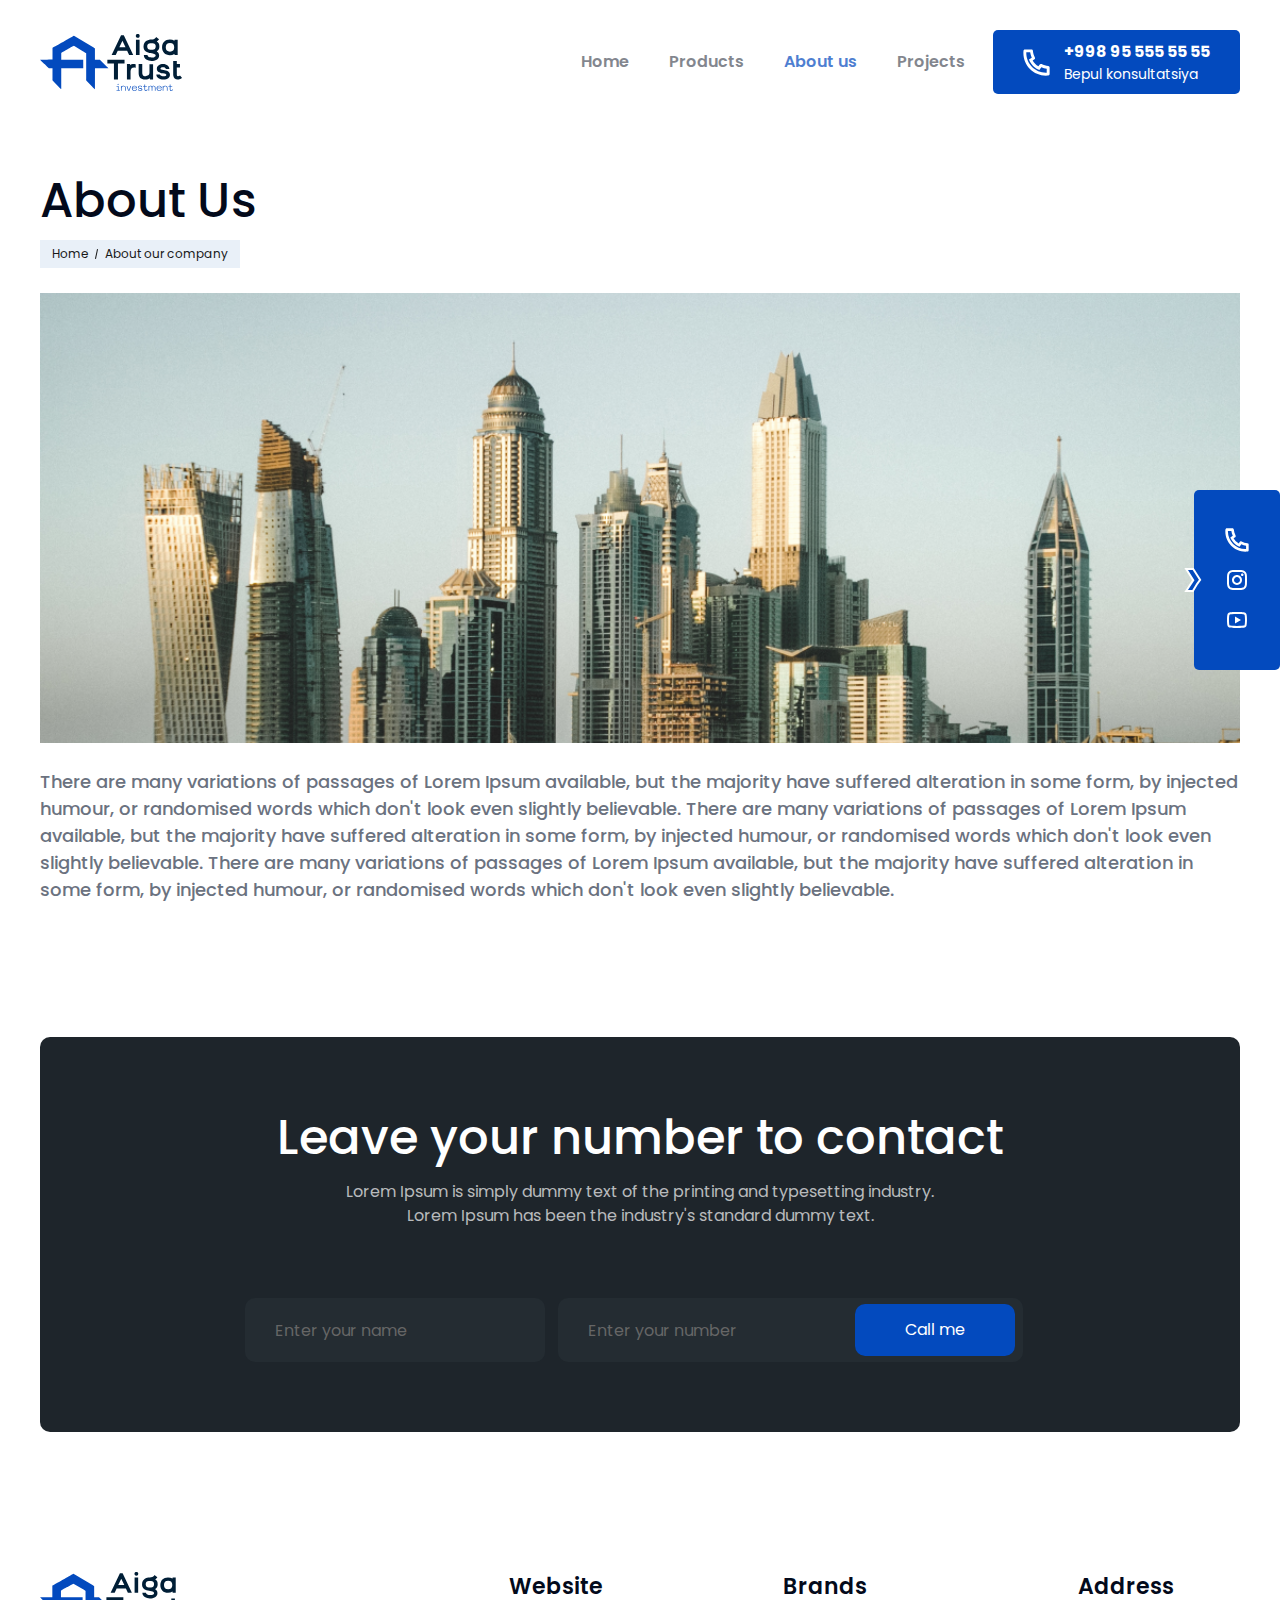
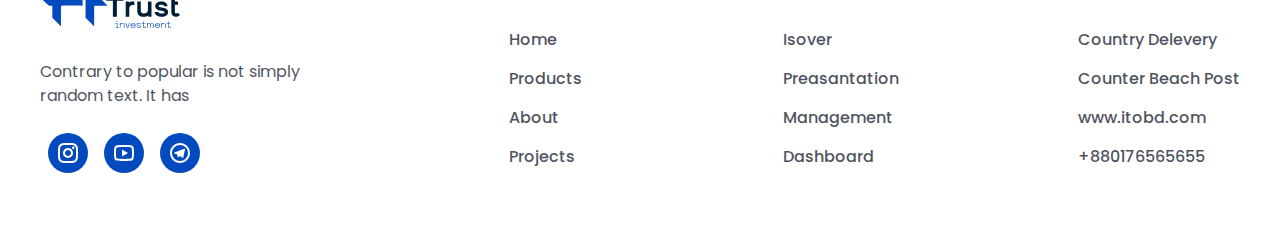
==== commit b0a1f5cf: "Added" ====
--- a/about.html
+++ b/about.html
@@ -32,135 +32,226 @@
     </div>
   </div>
 
-  <div id="header"
-    uk-sticky="show-on-up: true; animation: uk-animation-slide-top; sel-target: .header; cls-active: uk-navbar-sticky bg-[#fff] border-b-2 border-[#034ABE] border-opacity-[0.22]; cls-inactive: uk-navbar-transparent z-[9]; top: 200;"
-    class="navbar uk-sticky">
-    <header class="header absolute top-0 left-0 w-full uk-navbar-transparent z-[9]"
-      uk-scrollspy="target: .animLeft; cls: uk-animation-slide-left; delay: 100; repeat: true">
-      <div class="uk-container">
-        <nav class="uk-flex uk-flex-between uk-flex-middle py-[30px]">
-          <div class="uk-navbar-left uk-padding-remove-left flex items-center space-x-[170px]">
-            <a href="index.html">
-              <img class="uk-animation-fade w-[100px] sm:w-auto" src="../assets/images/icons/logo.svg" alt="Logo" />
-            </a>
-          </div>
-
-          <div class="uk-navbar-right">
-            <div class="uk-visible@l uk-margin-remove-top flex items-center space-x-[28px]">
-              <ul class="uk-flex-middle uk-grid list" uk-grid>
-                <li class="animLeft">
-                  <a href="index.html" class="nav-link"> Home </a>
-                </li>
-                <li class="animLeft">
-                  <a href="product.html" class="nav-link"> Products </a>
-                </li>
-                <li class="animLeft">
-                  <a href="about.html" class="nav-link"> About us </a>
-                </li>
-                <li class="animLeft">
-                  <a href="brands.html" class="nav-link"> Projects </a>
-                </li>
-              </ul>
-              <div class="inline-block text-[#fff]"
-                uk-scrollspy="cls: uk-animation-slide-right; delay: 100; repeat: true">
-                <a href="tel:+998955555555"
-                  class="bg-[#034ABE] rounded-[5px] py-[10px] px-[30px] animBtnTop text-[#fff]">
-                  <div class="flex items-center relative z-[3] space-x-[14px]">
-                    <img src="../assets/images/icons/phone.svg" alt="phone" />
-                    <div class="flex flex-col">
-                      <span class="font-[700]">+998 95 555 55 55 </span>
-                      <span class="text-sm">Bepul konsultatsiya </span>
-                    </div>
+  <div
+  id="header"
+  uk-sticky="show-on-up: true; animation: uk-animation-slide-top; sel-target: .header; cls-active: uk-navbar-sticky bg-[#fff] border-b-2 border-[#034ABE] border-opacity-[0.22]; cls-inactive: uk-navbar-transparent z-[9]; top: 200;"
+  class="navbar uk-sticky"
+>
+  <header
+    class="header absolute top-0 left-0 w-full uk-navbar-transparent z-[9]"
+    uk-scrollspy="target: .animLeft; cls: uk-animation-slide-left; delay: 100; repeat: true"
+  >
+    <div class="uk-container">
+      <nav class="uk-flex uk-flex-between uk-flex-middle py-[30px]">
+        <div
+          class="uk-navbar-left uk-padding-remove-left flex items-center space-x-[170px]"
+        >
+          <a href="index.html">
+            <img
+              class="uk-animation-fade w-[100px] sm:w-auto"
+              src="../assets/images/icons/logo.svg"
+              alt="Logo"
+            />
+          </a>
+        </div>
+
+        <div class="uk-navbar-right">
+          <div
+            class="uk-visible@l uk-margin-remove-top flex items-center space-x-[28px]"
+          >
+            <ul class="uk-flex-middle uk-grid list" uk-grid>
+              <li class="animLeft">
+                <a href="index.html" class="nav-link"> Home </a>
+              </li>
+              <li class="animLeft">
+                <a href="brands.html" class="nav-link"> Products </a>
+              </li>
+              <li class="animLeft">
+                <a href="about.html" class="nav-link"> About us </a>
+              </li>
+              <li class="animLeft">
+                <a href="./index.html#clients" class="nav-link"> Projects </a>
+              </li>
+            </ul>
+            <div
+              class="inline-block text-[#fff]"
+              uk-scrollspy="cls: uk-animation-slide-right; delay: 100; repeat: true"
+            >
+              <a
+                href="tel:+998955555555"
+                class="bg-[#034ABE] rounded-[5px] py-[10px] px-[30px] animBtnTop text-[#fff]"
+              >
+                <div
+                  class="flex items-center relative z-[3] space-x-[14px]"
+                >
+                  <img src="../assets/images/icons/phone.svg" alt="phone" />
+                  <div class="flex flex-col">
+                    <span class="font-[700]">+998 95 555 55 55 </span>
+                    <span class="text-sm">Bepul konsultatsiya </span>
                   </div>
-                </a>
+                </div>
+              </a>
+            </div>
+          </div>
+
+          <div class="uk-hidden@l">
+            <div class="text-[#1d1d1b]">
+              <a
+                href="javascript:void(0);"
+                uk-toggle="target: #offcanvas-flip"
+                class="text-[#1d1d1b] hover-link"
+                aria-expanded="false"
+              >
+                <ul class="uk-flex uk-flex-column space-y-[3px] items-end">
+                  <li>
+                    <hr
+                      class="border-none w-[30px] h-[3px] bg-[#030A1B] rounded-[6px]"
+                    />
+                  </li>
+                  <li>
+                    <hr
+                      class="border-none w-[28px] h-[3px] bg-[#030A1B] rounded-[6px]"
+                    />
+                  </li>
+                  <li>
+                    <hr
+                      class="border-none w-[24px] h-[3px] bg-[#030A1B] rounded-[6px]"
+                    />
+                  </li>
+                </ul>
+              </a>
+            </div>
+
+            <div
+              id="offcanvas-flip"
+              uk-offcanvas="flip: true; overlay: true"
+              class="uk-offcanvas"
+            >
+              <div class="uk-offcanvas-bar mobile-navbar">
+                <div class="flex justify-end">
+                  <button
+                    class="uk-offcanvas-close uk-icon uk-close"
+                    type="button"
+                    uk-close=""
+                  >
+                    <svg
+                      xmlns="http://www.w3.org/2000/svg"
+                      viewBox="0 0 24 24"
+                      width="24"
+                      height="24"
+                    >
+                      <path fill="none" d="M0 0h24v24H0z"></path>
+                      <path
+                        d="M12 10.586l4.95-4.95 1.414 1.414-4.95 4.95 4.95 4.95-1.414 1.414-4.95-4.95-4.95 4.95-1.414-1.414 4.95-4.95-4.95-4.95L7.05 5.636z"
+                      ></path>
+                    </svg>
+                    <svg
+                      width="14"
+                      height="14"
+                      viewBox="0 0 14 14"
+                      xmlns="http://www.w3.org/2000/svg"
+                    >
+                      <line
+                        fill="none"
+                        stroke="#000"
+                        stroke-width="1.1"
+                        x1="1"
+                        y1="1"
+                        x2="13"
+                        y2="13"
+                      ></line>
+                      <line
+                        fill="none"
+                        stroke="#000"
+                        stroke-width="1.1"
+                        x1="13"
+                        y1="1"
+                        x2="1"
+                        y2="13"
+                      ></line>
+                    </svg>
+                  </button>
+                </div>
+
+                <ul
+                  class="mt-[30px] items-end uk-flex-column uk-grid-small uk-text-uppercase uk-child-width-1-1 uk-grid uk-grid-stack"
+                  uk-grid=""
+                  uk-scrollspy="target: .animBottom; cls: uk-animation-slide-top-small; delay: 100; repeat: true"
+                >
+                  <li class="uk-flex uk-flex-right">
+                    <a
+                      href="index.html"
+                      class="font-500 animBottom"
+                      style="visibility: hidden"
+                    >
+                      Home
+                    </a>
+                  </li>
+                  <div>
+                    <hr
+                      class="border-none w-full h-[1px] bg-[#fff] bg-opacity-[0.06]"
+                    />
+                  </div>
+                  <li class="uk-flex uk-flex-right">
+                    <a
+                      href="brands.html"
+                      class="font-500 animBottom"
+                      style="visibility: hidden"
+                    >
+                      Products
+                    </a>
+                  </li>
+                  <div>
+                    <hr
+                      class="border-none w-full h-[1px] bg-[#fff] bg-opacity-[0.06]"
+                    />
+                  </div>
+                  <li class="uk-flex uk-flex-right">
+                    <a
+                      href="about.html"
+                      class="font-500 animBottom"
+                      style="visibility: hidden"
+                    >
+                      About
+                    </a>
+                  </li>
+                  <div>
+                    <hr
+                      class="border-none w-full h-[1px] bg-[#fff] bg-opacity-[0.06]"
+                    />
+                  </div>
+                  <li class="uk-flex uk-flex-right">
+                    <a
+                      href="./index.html#clients"
+                      class="font-500 animBottom"
+                      style="visibility: hidden"
+                    >
+                      Projects
+                    </a>
+                  </li>
+                  <div>
+                    <hr
+                      class="border-none w-full h-[1px] bg-[#fff] bg-opacity-[0.06]"
+                    />
+                  </div>
+                  <li class="uk-flex uk-flex-right">
+                    <a
+                      href="tel:+998955555555"
+                      class="font-500 animBottom"
+                      style="visibility: hidden"
+                    >
+                      +998 95 555 55 55
+                    </a>
+                  </li>
+                </ul>
               </div>
             </div>
-
-            <div class="uk-hidden@l">
-              <div class="text-[#1d1d1b]">
-                <a href="javascript:void(0);" uk-toggle="target: #offcanvas-flip" class="text-[#1d1d1b] hover-link"
-                  aria-expanded="false">
-                  <ul class="uk-flex uk-flex-column space-y-[3px] items-end">
-                    <li>
-                      <hr class="border-none w-[30px] h-[3px] bg-[#030A1B] rounded-[6px]" />
-                    </li>
-                    <li>
-                      <hr class="border-none w-[28px] h-[3px] bg-[#030A1B] rounded-[6px]" />
-                    </li>
-                    <li>
-                      <hr class="border-none w-[24px] h-[3px] bg-[#030A1B] rounded-[6px]" />
-                    </li>
-                  </ul>
-                </a>
-              </div>
-
-              <div id="offcanvas-flip" uk-offcanvas="flip: true; overlay: true" class="uk-offcanvas">
-                <div class="uk-offcanvas-bar mobile-navbar">
-                  <div class="flex justify-end">
-                    <button class="uk-offcanvas-close uk-icon uk-close" type="button" uk-close="">
-                      <svg xmlns="http://www.w3.org/2000/svg" viewBox="0 0 24 24" width="24" height="24">
-                        <path fill="none" d="M0 0h24v24H0z"></path>
-                        <path
-                          d="M12 10.586l4.95-4.95 1.414 1.414-4.95 4.95 4.95 4.95-1.414 1.414-4.95-4.95-4.95 4.95-1.414-1.414 4.95-4.95-4.95-4.95L7.05 5.636z">
-                        </path>
-                      </svg>
-                      <svg width="14" height="14" viewBox="0 0 14 14" xmlns="http://www.w3.org/2000/svg">
-                        <line fill="none" stroke="#000" stroke-width="1.1" x1="1" y1="1" x2="13" y2="13"></line>
-                        <line fill="none" stroke="#000" stroke-width="1.1" x1="13" y1="1" x2="1" y2="13"></line>
-                      </svg>
-                    </button>
-                  </div>
-
-                  <ul
-                    class="mt-[30px] items-end uk-flex-column uk-grid-small uk-text-uppercase uk-child-width-1-1 uk-grid uk-grid-stack"
-                    uk-grid=""
-                    uk-scrollspy="target: .animBottom; cls: uk-animation-slide-top-small; delay: 100; repeat: true">
-                    <li class="uk-flex uk-flex-right">
-                      <a href="index.html" class="font-500 animBottom" style="visibility: hidden">
-                        Home
-                      </a>
-                    </li>
-                    <div>
-                      <hr class="border-none w-full h-[1px] bg-[#fff] bg-opacity-[0.06]" />
-                    </div>
-                    <li class="uk-flex uk-flex-right">
-                      <a href="product.html" class="font-500 animBottom" style="visibility: hidden">
-                        Products
-                      </a>
-                    </li>
-                    <div>
-                      <hr class="border-none w-full h-[1px] bg-[#fff] bg-opacity-[0.06]" />
-                    </div>
-                    <li class="uk-flex uk-flex-right">
-                      <a href="about.html" class="font-500 animBottom" style="visibility: hidden">
-                        About us
-                      </a>
-                    </li>
-                    <div>
-                      <hr class="border-none w-full h-[1px] bg-[#fff] bg-opacity-[0.06]" />
-                    </div>
-                    <li class="uk-flex uk-flex-right">
-                      <a href="brands.html" class="font-500 animBottom" style="visibility: hidden">
-                        Projects
-                      </a>
-                    </li>
-                    <div>
-                      <hr class="border-none w-full h-[1px] bg-[#fff] bg-opacity-[0.06]" />
-                    </div>
-                    <li class="uk-flex uk-flex-right">
-                      <a href="tel:+998955555555" class="font-500 animBottom" style="visibility: hidden">
-                        +998 95 555 55 55
-                      </a>
-                    </li>
-                  </ul>
-                </div>
-              </div>
-            </div>
-          </div>
-        </nav>
-      </div>
-    </header>
-  </div>
+          </div>
+        </div>
+      </nav>
+    </div>
+  </header>
+</div>
 
 
 
@@ -198,9 +289,6 @@
               More about us
             </a>
           </div>
-          <a href="#" class="rounded bg-[#fff] border-0 p-[10px] text-[#67789C] hover:font-bold duration-300">
-            Our Social Media
-          </a>
         </div>
       </div>
   </main>
@@ -267,54 +355,94 @@
       <ul class="p-0 sm:justify-between uk-grid-large" uk-grid>
         <li class="sm:w-[360px]">
           <a href="index.html" class="inline-block">
-            <img class="w-[140px]" src="../assets/images/icons/logo.svg" alt="logo" />
+            <img
+              class="w-[140px]"
+              src="../assets/images/icons/logo.svg"
+              alt="logo"
+            />
           </a>
           <p class="main-color-p sm:w-[300px] my-[25px]">
             Contrary to popular is not simply random text. It has
           </p>
           <div class="flex items-center">
-            <a href="#"
-              class="icon icon-collapse flex items-center justify-center bg-[#034ABE] w-[40px] h-[40px] rounded-full">
-              <img width="8" src="../assets/images/icons/facebook.svg" alt="ico" />
-            </a>
-            <a href="#"
-              class="icon icon-collapse flex items-center justify-center bg-[#034ABE] w-[40px] h-[40px] rounded-full">
+            <a
+              href="#"
+              class="icon icon-collapse flex items-center justify-center bg-[#034ABE] w-[40px] h-[40px] rounded-full"
+            >
               <img src="../assets/images/icons/instagram.svg" alt="ico" />
             </a>
-            <a href="#"
-              class="icon icon-collapse flex items-center justify-center bg-[#034ABE] w-[40px] h-[40px] rounded-full">
-              <img src="../assets/images/icons/twitter.svg" alt="ico" />
-            </a>
-            <a href="#"
-              class="icon icon-collapse flex items-center justify-center bg-[#034ABE] w-[40px] h-[40px] rounded-full">
+            <a
+              href="#"
+              class="icon icon-collapse flex items-center justify-center bg-[#034ABE] w-[40px] h-[40px] rounded-full"
+            >
               <img src="../assets/images/icons/youtube.svg" alt="ico" />
             </a>
-            <a href="#"
-              class="icon icon-collapse flex items-center justify-center bg-[#034ABE] w-[40px] h-[40px] rounded-full">
-              <img src="../assets/images/icons/linkedin.svg" alt="ico" />
+            <a
+              href="#"
+              class="icon icon-collapse flex items-center justify-center bg-[#034ABE] w-[40px] h-[40px] rounded-full"
+            >
+              <img src="../assets/images/icons/telegram.svg" alt="ico" />
             </a>
           </div>
         </li>
-        <li class="flex flex-col space-y-[15px] text-[#030A1B] w-[50%] sm:w-auto">
+        <li
+          class="flex flex-col space-y-[15px] text-[#030A1B] w-[50%] sm:w-auto"
+        >
           <h3 class="main-color font-[600] text-[22px] pb-[10px]">Website</h3>
-          <a href="index.html" class="main-color-p font-medium line-animation">Home</a>
-          <a href="product.html" class="main-color-p font-medium line-animation">Products</a>
-          <a href="about.html" class="main-color-p font-medium line-animation">About</a>
-          <a href="brands.html" class="main-color-p font-medium line-animation">Projects</a>
+          <a href="index.html" class="main-color-p font-medium line-animation"
+            >Home</a
+          >
+          <a
+            href="brands.html"
+            class="main-color-p font-medium line-animation"
+            >Products</a
+          >
+          <a href="about.html" class="main-color-p font-medium line-animation"
+            >About</a
+          >
+          <a
+            href="./index.html#clients"
+            class="main-color-p font-medium line-animation"
+            >Projects</a
+          >
         </li>
         <li class="flex flex-col space-y-[15px] text-[#030A1B]">
           <h3 class="main-color font-[600] text-[22px] pb-[10px]">Brands</h3>
-          <a href="product.html" class="main-color-p font-medium line-animation">Isover</a>
-          <a href="product.html" class="main-color-p font-medium line-animation">Preasantation</a>
-          <a href="product.html" class="main-color-p font-medium line-animation">Management</a>
-          <a href="product.html" class="main-color-p font-medium line-animation">Dashboard</a>
+          <a
+            href="product.html"
+            class="main-color-p font-medium line-animation"
+            >Isover</a
+          >
+          <a
+            href="product.html"
+            class="main-color-p font-medium line-animation"
+            >Preasantation</a
+          >
+          <a
+            href="product.html"
+            class="main-color-p font-medium line-animation"
+            >Management</a
+          >
+          <a
+            href="product.html"
+            class="main-color-p font-medium line-animation"
+            >Dashboard</a
+          >
         </li>
         <li class="flex flex-col space-y-[15px] text-[#030A1B]">
           <h3 class="main-color font-[600] text-[22px] pb-[10px]">Address</h3>
-          <a href="#" class="main-color-p font-medium line-animation">Country Delevery</a>
-          <a href="#" class="main-color-p font-medium line-animation">Counter Beach Post</a>
-          <a href="#" class="main-color-p font-medium line-animation">www.itobd.com</a>
-          <a href="#" class="main-color-p font-medium line-animation">+880176565655</a>
+          <a href="#" class="main-color-p font-medium line-animation"
+            >Country Delevery</a
+          >
+          <a href="#" class="main-color-p font-medium line-animation"
+            >Counter Beach Post</a
+          >
+          <a href="#" class="main-color-p font-medium line-animation"
+            >www.itobd.com</a
+          >
+          <a href="#" class="main-color-p font-medium line-animation"
+            >+880176565655</a
+          >
         </li>
       </ul>
     </div>
--- a/assets/css/custom.css
+++ b/assets/css/custom.css
@@ -135,31 +135,9 @@
 }
 
 .clients-section .clients-slider-left-btn {
-  left: 0 !important;
-  width: 54px !important;
-  height: 54px !important;
-  display: -webkit-box !important;
-  display: -ms-flexbox !important;
-  display: flex !important;
-  -webkit-box-align: center;
-      -ms-flex-align: center;
-          align-items: center;
-  -webkit-box-pack: center;
-      -ms-flex-pack: center;
-          justify-content: center;
-  padding: 0 !important;
-}
-
-.clients-section .clients-slider-left-btn.uk-invisible {
-  visibility: visible !important;
-}
-
-.clients-section .clients-slider-left-btn svg:nth-child(1) {
-  color: #222 !important;
-}
-
-.clients-section .clients-slider-right-btn {
-  right: 0 !important;
+  top: 30px;
+  right: 80px !important;
+  left: auto;
   width: 54px !important;
   height: 54px !important;
   background-color: #034ABE !important;
@@ -173,6 +151,48 @@
       -ms-flex-pack: center;
           justify-content: center;
   padding: 0 !important;
+  border-radius: 4px;
+}
+
+.clients-section .clients-slider-left-btn.uk-invisible {
+  visibility: visible !important;
+}
+
+.clients-section .clients-slider-left-btn svg:nth-child(1) {
+  color: #fff !important;
+}
+
+.clients-section .clients-slider-left-btn svg:nth-child(2) {
+  display: none;
+}
+
+.clients-section .clients-slider-left-btn svg:nth-child(3) {
+  display: none;
+}
+
+@media (max-width: 768px) {
+  .clients-section .clients-slider-left-btn {
+    display: none !important;
+  }
+}
+
+.clients-section .clients-slider-right-btn {
+  top: 30px;
+  right: 0px !important;
+  width: 54px !important;
+  height: 54px !important;
+  background-color: #034ABE !important;
+  display: -webkit-box !important;
+  display: -ms-flexbox !important;
+  display: flex !important;
+  -webkit-box-align: center;
+      -ms-flex-align: center;
+          align-items: center;
+  -webkit-box-pack: center;
+      -ms-flex-pack: center;
+          justify-content: center;
+  padding: 0 !important;
+  border-radius: 4px;
 }
 
 .clients-section .clients-slider-right-btn.uk-invisible {
@@ -180,11 +200,21 @@
 }
 
 .clients-section .clients-slider-right-btn svg:nth-child(1) {
-  color: #111 !important;
+  color: #fff !important;
 }
 
 .clients-section .clients-slider-right-btn svg:nth-child(2) {
   display: none;
+}
+
+.clients-section .clients-slider-right-btn svg:nth-child(3) {
+  display: none;
+}
+
+@media (max-width: 768px) {
+  .clients-section .clients-slider-right-btn {
+    display: none !important;
+  }
 }
 
 .clients-section .uk-dotnav {
@@ -194,7 +224,7 @@
 .clients-section .uk-dotnav > * > * {
   background-color: #034ABE55 !important;
   border-radius: 1px;
-  width: 8px;
+  width: 14px;
   height: 8px;
   border-radius: 2px;
   border: none;
@@ -202,7 +232,7 @@
 
 .clients-section .uk-dotnav > .uk-active > * {
   background-color: #034ABE !important;
-  width: 18px;
+  width: 24px;
 }
 
 .lds-ring {
@@ -590,18 +620,6 @@
   transition: 1s ease-in-out;
 }
 
-svg {
-  position: absolute;
-  left: 0;
-  top: 0;
-  fill: none;
-  stroke: #fff;
-  stroke-dasharray: 150 480;
-  stroke-dashoffset: 150;
-  -webkit-transition: 1s ease-in-out;
-  transition: 1s ease-in-out;
-}
-
 .btn:hover {
   -webkit-transition: 1s ease-in-out;
   transition: 1s ease-in-out;
